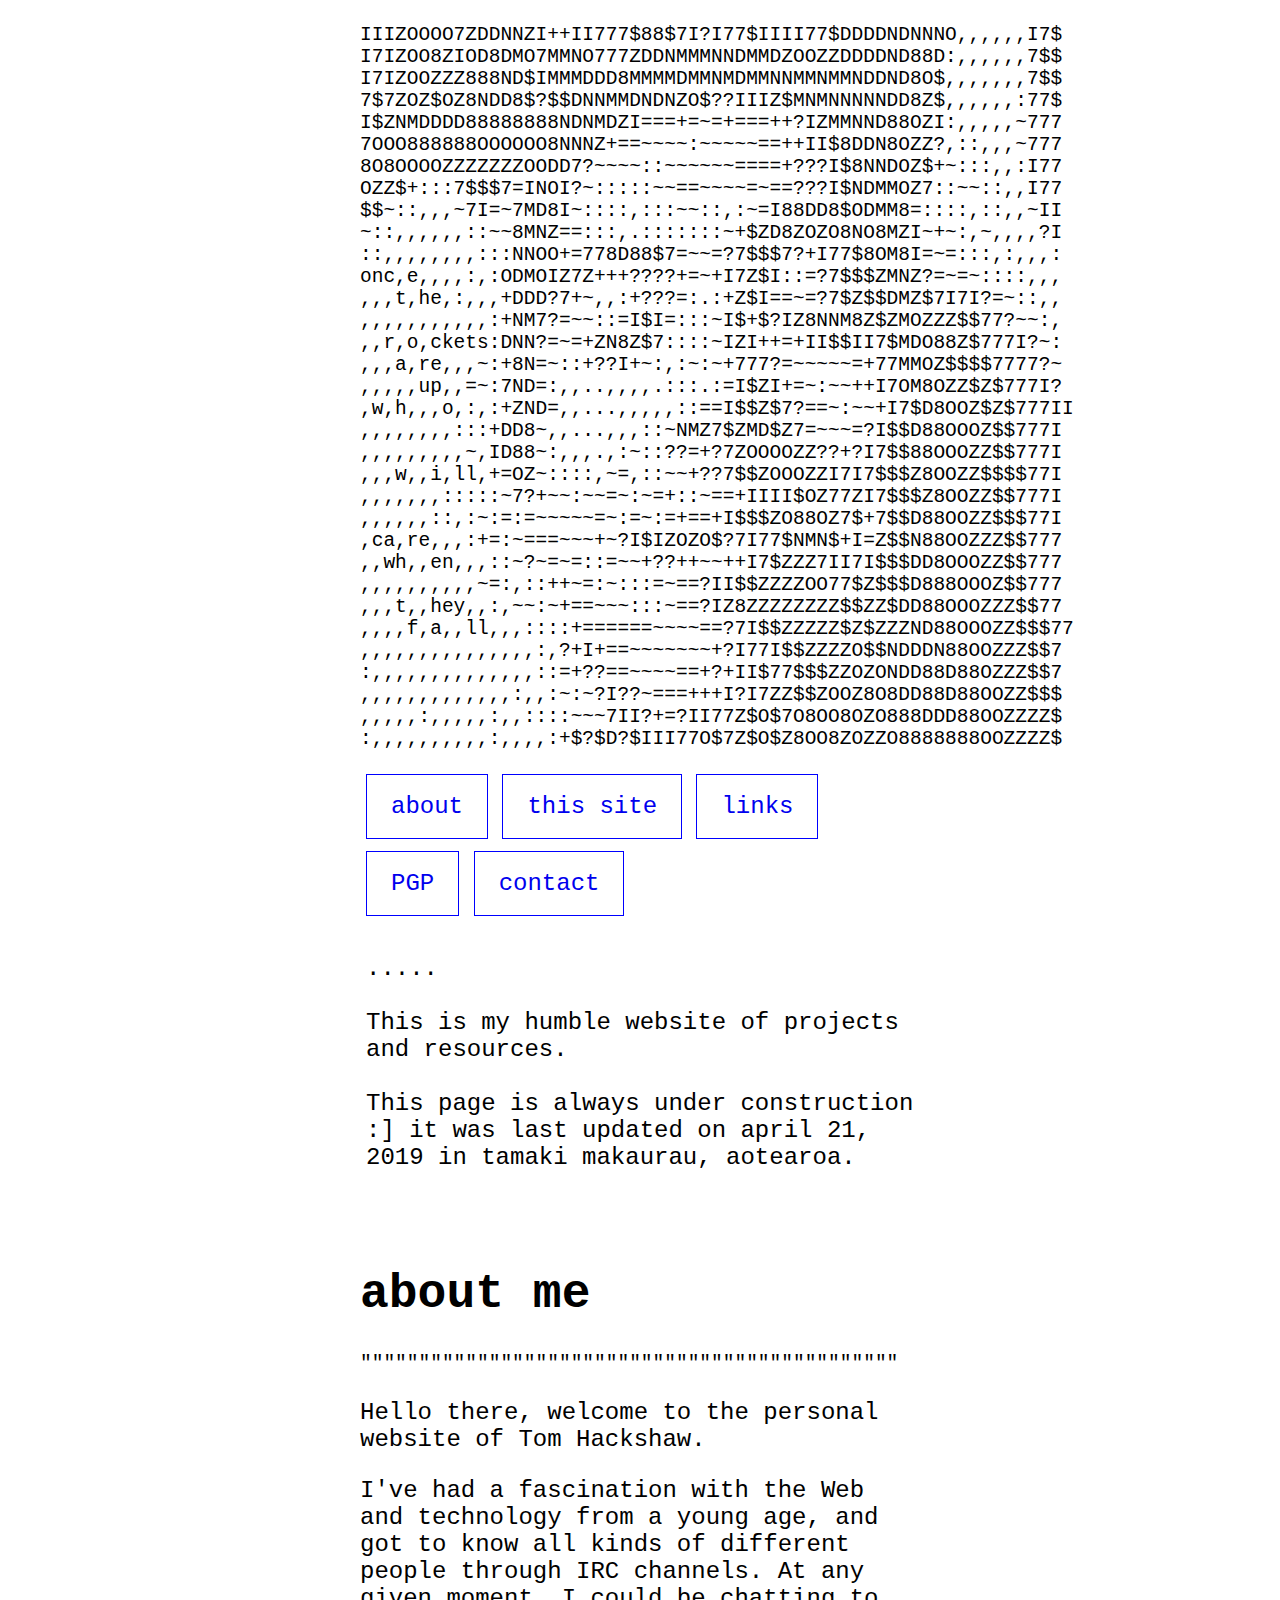
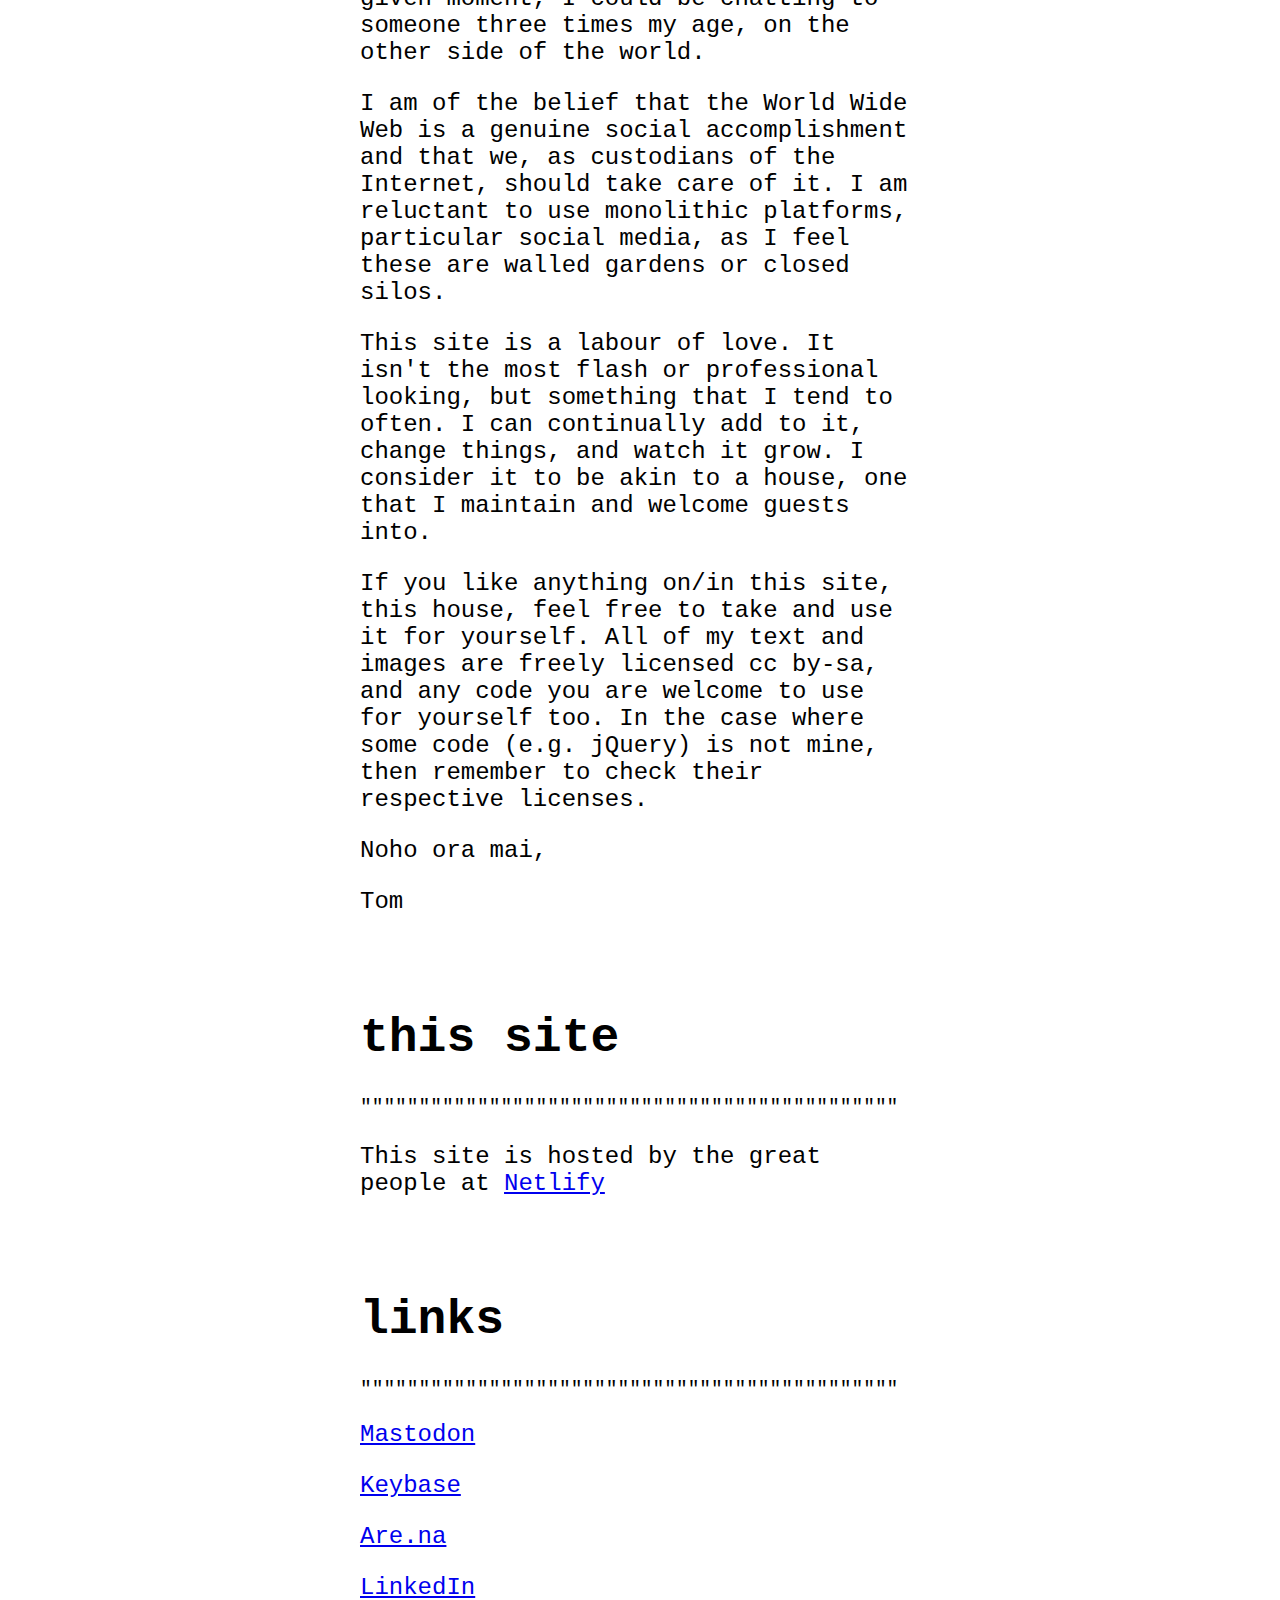
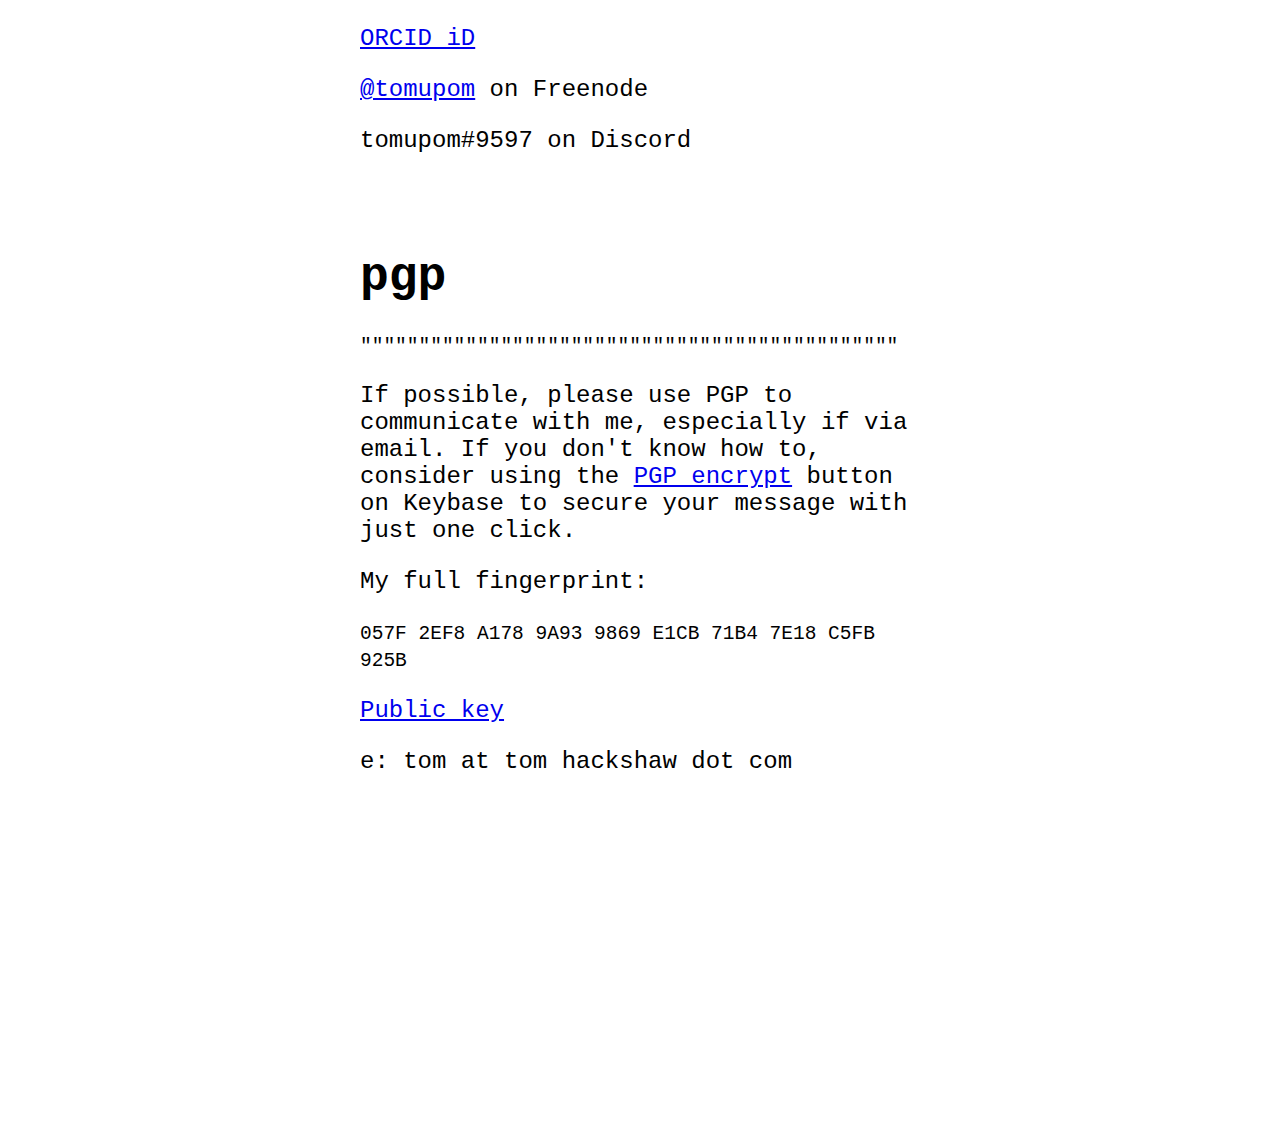
==== about.html @ d0ced252 "Colours" ====
<!DOCTYPE html>
<html>

<head>
  <title>About - Tom Hackshaw</title>
  <link rel="stylesheet" href="/style.css" />
  <meta name="viewport" content="width=device-width,initial-scale=1.0">
  <meta charset="utf-8" />
</head>

<body>

<div id="everything">
<pre>
IIIZOOOO7ZDDNNZI++II777$88$7I?I77$IIII77$DDDDNDNNNO,,,,,,I7$
I7IZOO8ZIOD8DMO7MMNO777ZDDNMMMNNDMMDZOOZZDDDDND88D:,,,,,,7$$
I7IZOOZZZ888ND$IMMMDDD8MMMMDMMNMDMMNNMMNMMNDDND8O$,,,,,,,7$$
7$7ZOZ$OZ8NDD8$?$$DNNMMDNDNZO$??IIIZ$MNMNNNNNDD8Z$,,,,,,:77$
I$ZNMDDDD88888888NDNMDZI===+=~=+===++?IZMMNND88OZI:,,,,,~777
7OOO888888OOOOOO8NNNZ+==~~~~:~~~~~==++II$8DDN8OZZ?,::,,,~777
8O8OOOOZZZZZZZOODD7?~~~~::~~~~~~====+???I$8NNDOZ$+~:::,,:I77
OZZ$+:::7$$$7=INOI?~:::::~~==~~~~=~==???I$NDMMOZ7::~~::,,I77
$$~::,,,~7I=~7MD8I~::::,:::~~::,:~=I88DD8$ODMM8=::::,::,,~II
~::,,,,,,::~~8MNZ==:::,.:::::::~+$ZD8ZOZO8NO8MZI~+~:,~,,,,?I
::,,,,,,,,:::NNOO+=778D88$7=~~=?7$$$7?+I77$8OM8I=~=:::,:,,,:
onc,e,,,,:,:ODMOIZ7Z+++????+=~+I7Z$I::=?7$$$ZMNZ?=~=~::::,,,
,,,t,he,:,,,+DDD?7+~,,:+???=:.:+Z$I==~=?7$Z$$DMZ$7I7I?=~::,,
,,,,,,,,,,,:+NM7?=~~::=I$I=:::~I$+$?IZ8NNM8Z$ZMOZZZ$$77?~~:,
,,r,o,ckets:DNN?=~=+ZN8Z$7::::~IZI++=+II$$II7$MDO88Z$777I?~:
,,,a,re,,,~:+8N=~::+??I+~:,:~:~+777?=~~~~~=+77MMOZ$$$$7777?~
,,,,,up,,=~:7ND=:,,..,,,,.:::.:=I$ZI+=~:~~++I7OM8OZZ$Z$777I?
,w,h,,,o,:,:+ZND=,,...,,,,,::==I$$Z$7?==~:~~+I7$D8OOZ$Z$777II
,,,,,,,,:::+DD8~,,...,,,::~NMZ7$ZMD$Z7=~~~=?I$$D88OOOZ$$777I
,,,,,,,,,~,ID88~:,,,.,:~::??=+?7ZOOOOZZ??+?I7$$88OOOZZ$$777I
,,,w,,i,ll,+=OZ~::::,~=,::~~+??7$$ZOOOZZI7I7$$$Z8OOZZ$$$$77I
,,,,,,,:::::~7?+~~:~~=~:~=+::~==+IIII$OZ77ZI7$$$Z8OOZZ$$777I
,,,,,,::,:~:=:=~~~~~=~:=~:=+==+I$$$ZO88OZ7$+7$$D88OOZZ$$$77I
,ca,re,,,:+=:~===~~~+~?I$IZOZO$?7I77$NMN$+I=Z$$N88OOZZZ$$777
,,wh,,en,,,::~?~=~=::=~~+??++~~++I7$ZZZ7II7I$$$DD8OOOZZ$$777
,,,,,,,,,,~=:,::++~=:~:::=~==?II$$ZZZZOO77$Z$$$D888OOOZ$$777
,,,t,,hey,,:,~~:~+==~~~:::~==?IZ8ZZZZZZZZ$$ZZ$DD88OOOZZZ$$77
,,,,f,a,,ll,,,::::+======~~~~==?7I$$ZZZZZ$Z$ZZZND88OOOZZ$$$77
,,,,,,,,,,,,,,,:,?+I+==~~~~~~~+?I77I$$ZZZZO$$NDDDN88OOZZZ$$7
:,,,,,,,,,,,,,,::=+??==~~~~==+?+II$77$$$ZZOZONDD88D88OZZZ$$7
,,,,,,,,,,,,,:,,:~:~?I??~===+++I?I7ZZ$$ZOOZ8O8DD88D88OOZZ$$$
,,,,,:,,,,,:,,::::~~~7II?+=?II77Z$O$7O8OO8OZO888DDD88OOZZZZ$
:,,,,,,,,,,:,,,,:+$?$D?$III77O$7Z$O$Z8OO8ZOZZO8888888OOZZZZ$
</pre>

<div class="stage">
  <a href="#about" class="button">about</a>
  <a href="#this-site" class="button">this site</a>
  <a href="#links" class="button">links</a>
  <a href="#pgp" class="button">PGP</a>
  <a href="#contact" class="button">contact</a>
  <br><br>.....<br><br>
  This is my humble website of projects and resources.<br><br>
  <!-- it's on both https:// and dat://... <a href="url.txt">more</a><br /><br /> -->
  This page is always under construction :] it was last updated on april 21, 2019 in tamaki makaurau, aotearoa.
</div>

<!-- ABOUT START -->
<div id="about">
  <h1>about me</h1>
<pre>
""""""""""""""""""""""""""""""""""""""""""""""
</pre>

<p>
Hello there, welcome to the personal website of Tom Hackshaw.</p>
<p>I've had a fascination with the Web and technology from a young age, and got to know all kinds of different people through IRC channels. At any given moment, I could be chatting to someone three times my age, on the other side of the world.</p>
<p>I am of the belief that the World Wide Web is a genuine social accomplishment and that we, as custodians of the Internet, should take care of it. I am reluctant to use monolithic platforms, particular social media, as I feel these are walled gardens or closed silos.</p>
<p>This site is a labour of love. It isn't the most flash or professional looking, but something that I tend to often. I can continually add to it, change things, and watch it grow. I consider it to be akin to a house, one that I maintain and welcome guests into.</p>
<p>If you like anything on/in this site, this house, feel free to take and use it for yourself. All of my text and images are freely licensed cc by-sa, and any code you are welcome to use for yourself too. In the case where some code (e.g. jQuery) is not mine, then remember to check their respective licenses.</p>


<p>Noho ora mai,</p>
<p>Tom</p>
</div>
<!-- ABOUT END -->

<!-- THIS-SITE START -->
<div id="this-site">
  <h1>this site</h1>
<pre>
""""""""""""""""""""""""""""""""""""""""""""""
</pre>

<p>This site is hosted by the great people at <a href="https://www.netlify.com/about/">Netlify</a></p>

</div>
<!-- THIS-SITE END -->

<!-- LINKS START -->
<div id="links">
  <h1>links</h1>
<pre>
""""""""""""""""""""""""""""""""""""""""""""""
</pre>
<ul>
  <li><a href="https://mastodon.social/@tomupom">Mastodon</a></li>
  <li><a href="https://keybase.io/tomupom">Keybase</a></li>
  <li><a href="https://are.na/tom">Are.na</a></li>
  <li><a href="https://www.linkedin.com/in/tomhackshaw/">LinkedIn</a></li>
  <li><a href="https://orcid.org/0000-0002-4112-5665">ORCID iD</a></li>
  <li><a href="https://webchat.freenode.net/">@tomupom</a> on Freenode</li>
  <li><a href="https://discord.gg/"></a>tomupom#9597 on Discord</li>
</ul>
</div>
<!-- LINKS END -->

<!-- PGP START -->
<div id="pgp">
  <h1>pgp</h1>
<pre>
""""""""""""""""""""""""""""""""""""""""""""""
</pre>

<p>If possible, please use PGP to communicate with me, especially if via email. If you don't know how to, consider using the <a href="https://keybase.io/encrypt#tomupom">PGP encrypt</a> button on Keybase to secure your message with just one click.</p>
<p>My full fingerprint:</p><code>057F 2EF8 A178 9A93 9869 E1CB 71B4 7E18 C5FB 925B</code>

<p><a href="https://keybase.io/tomupom/pgp_keys.asc?fingerprint=057f2ef8a1789a939869e1cb71b47e18c5fb925b">Public key</a></p>

</div>
<!-- PGP END -->

<!-- CONTACT START -->
<div id="contact">
<p>
e: tom at tom hackshaw dot com
</p>

</div>
<!-- CONTACT END -->

<!-- SPACER START -->
<div class="spacer"></div>
<!-- SPACER END -->

</div>
</body>

</html>
---- style.css ----
body {
  font-size: 1.5em;
  font-family: "Source Sans Pro", monospace;
  margin: 0;
  color: #000;
  overflow-x: hidden;
  background-color: #fff;
}

li {
  margin-bottom: 1em;
}

#everything {
  max-width: 35rem;
  margin: 1em auto;
  padding: 0 0.5em;
}

.stage {
  margin: 1em 0.25em;
  margin-bottom: 4em;
}

h1, h2, h3, h4, h5, h6 {
  /* font-weight: normal; */
}

h1 {
  /* font-weight: normal; */
  margin-top: 2em;
  /* text-transform: uppercase; */
  /* font-size: 1em; */
  /* border-bottom: 1px solid black; */
  /* padding-bottom: 0.5em; */
}

.group {
  background: black;
  font-family: monospace;
  max-width: 47em;
  padding: 1em;
  padding-bottom: 2em;
  color: white;
  margin-top: 4em;
}

.group a {
  color: white;
}

a.button {
  text-decoration: none;
  border: 1px solid blue;
  padding: 0.75em 1em;
  display: inline-block;
  margin-bottom: 0.5em;
}

a.button:visited {
  color: white;
  border-color: purple;
}

.spacer {
  height: 10rem;
}

a.home {
  text-decoration: none;
  color: white;
}
}
a {
  color: #fff;
  text-decoration: none;
}
a:hover {
  text-decoration: underline;
}

ul, li {
  margin-left: 0;
  padding-left: 0;
  list-style-type: none;
}

ul {
  margin: 0;
}

ol li {
  list-style-type: lower-alpha;
}

@media screen and (max-width: 550px) {

  body {
    font-size: 3.5vw;
  }

}
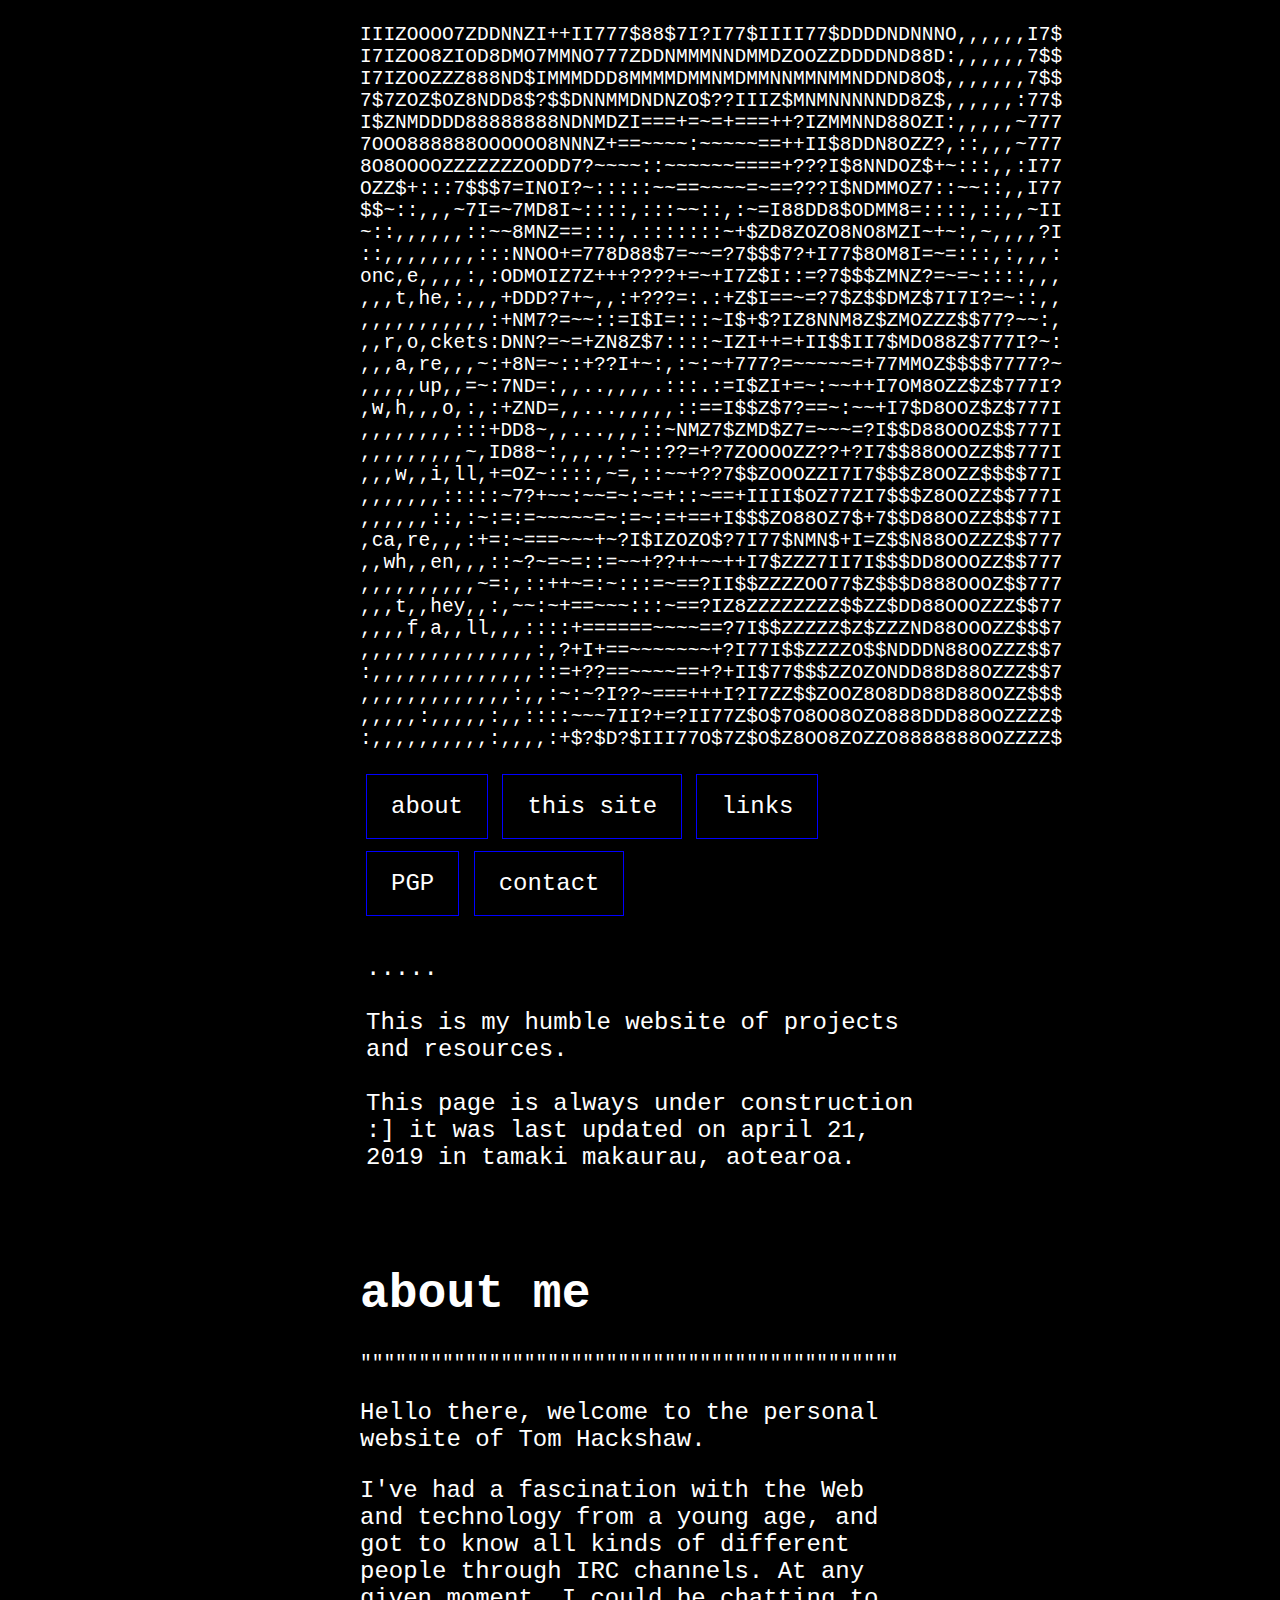
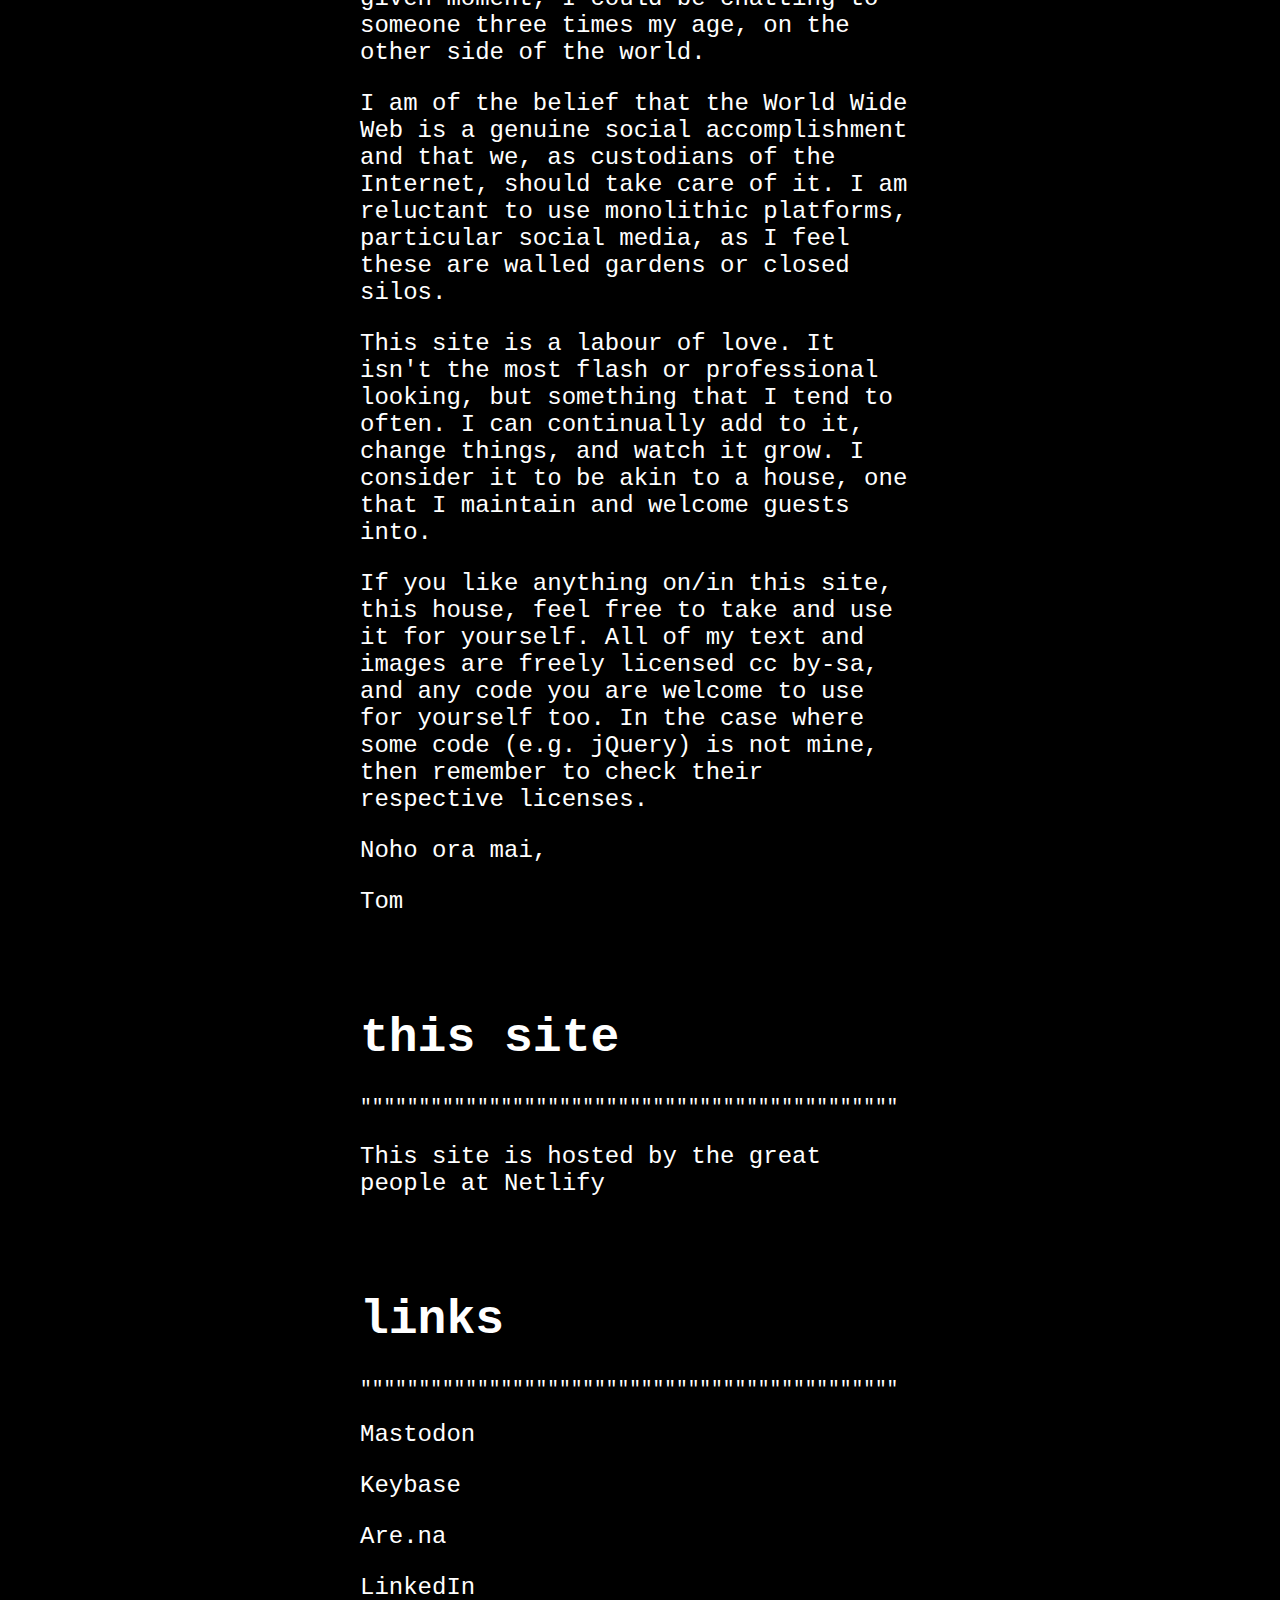
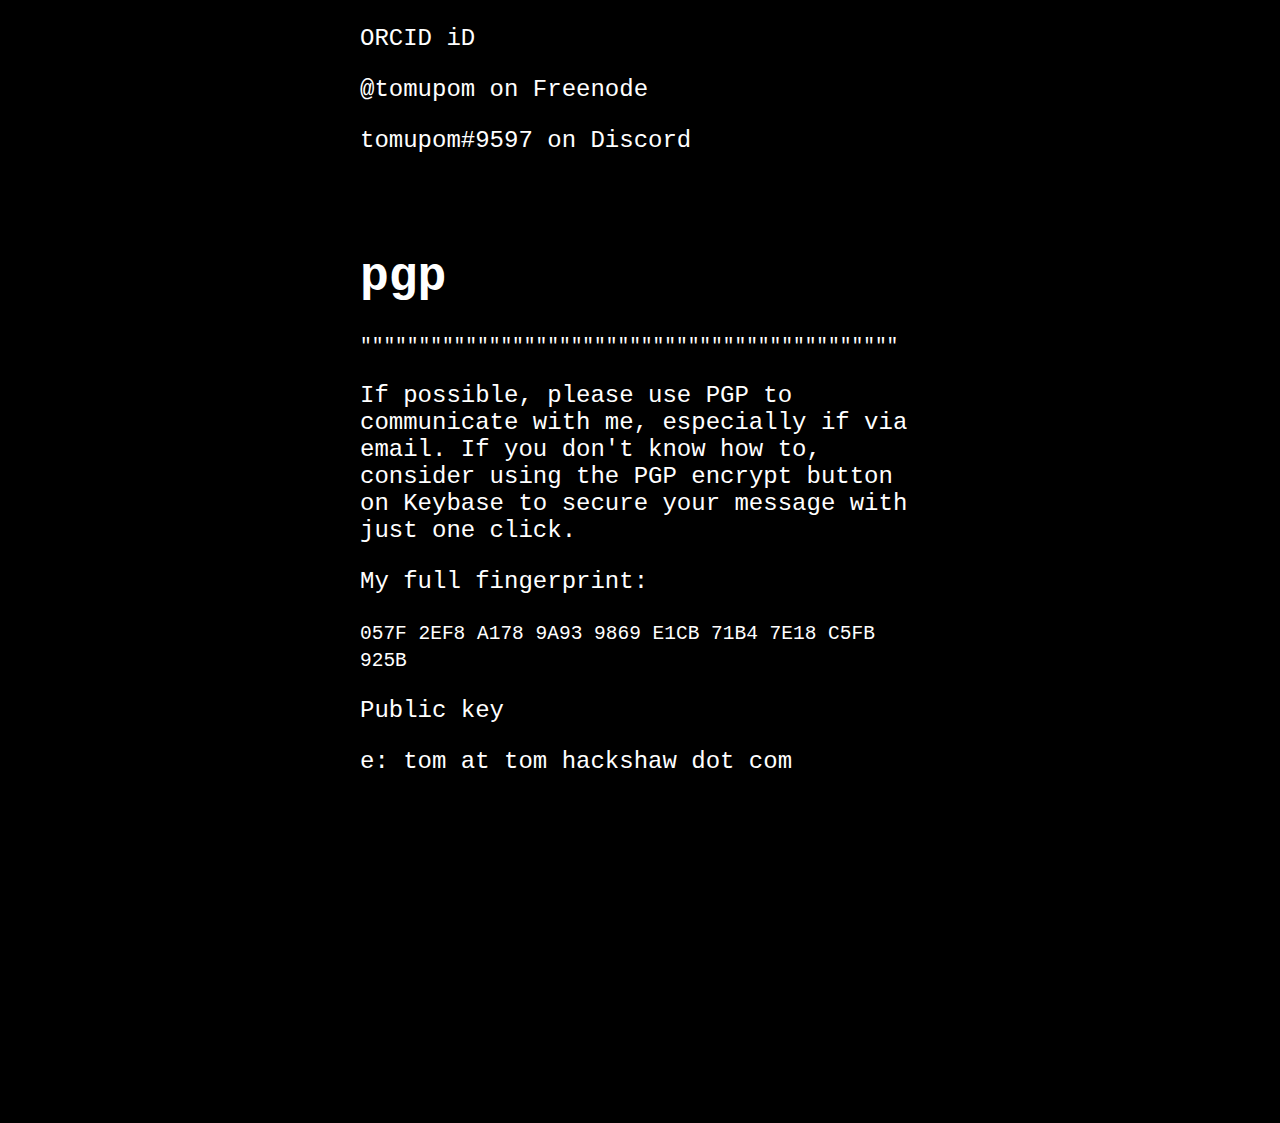
==== commit 80848159: "Cropped face" ====
--- a/about.html
+++ b/about.html
@@ -29,7 +29,7 @@
 ,,r,o,ckets:DNN?=~=+ZN8Z$7::::~IZI++=+II$$II7$MDO88Z$777I?~:
 ,,,a,re,,,~:+8N=~::+??I+~:,:~:~+777?=~~~~~=+77MMOZ$$$$7777?~
 ,,,,,up,,=~:7ND=:,,..,,,,.:::.:=I$ZI+=~:~~++I7OM8OZZ$Z$777I?
-,w,h,,,o,:,:+ZND=,,...,,,,,::==I$$Z$7?==~:~~+I7$D8OOZ$Z$777II
+,w,h,,,o,:,:+ZND=,,...,,,,,::==I$$Z$7?==~:~~+I7$D8OOZ$Z$777I
 ,,,,,,,,:::+DD8~,,...,,,::~NMZ7$ZMD$Z7=~~~=?I$$D88OOOZ$$777I
 ,,,,,,,,,~,ID88~:,,,.,:~::??=+?7ZOOOOZZ??+?I7$$88OOOZZ$$777I
 ,,,w,,i,ll,+=OZ~::::,~=,::~~+??7$$ZOOOZZI7I7$$$Z8OOZZ$$$$77I
@@ -39,7 +39,7 @@
 ,,wh,,en,,,::~?~=~=::=~~+??++~~++I7$ZZZ7II7I$$$DD8OOOZZ$$777
 ,,,,,,,,,,~=:,::++~=:~:::=~==?II$$ZZZZOO77$Z$$$D888OOOZ$$777
 ,,,t,,hey,,:,~~:~+==~~~:::~==?IZ8ZZZZZZZZ$$ZZ$DD88OOOZZZ$$77
-,,,,f,a,,ll,,,::::+======~~~~==?7I$$ZZZZZ$Z$ZZZND88OOOZZ$$$77
+,,,,f,a,,ll,,,::::+======~~~~==?7I$$ZZZZZ$Z$ZZZND88OOOZZ$$$7
 ,,,,,,,,,,,,,,,:,?+I+==~~~~~~~+?I77I$$ZZZZO$$NDDDN88OOZZZ$$7
 :,,,,,,,,,,,,,,::=+??==~~~~==+?+II$77$$$ZZOZONDD88D88OZZZ$$7
 ,,,,,,,,,,,,,:,,:~:~?I??~===+++I?I7ZZ$$ZOOZ8O8DD88D88OOZZ$$$
--- a/style.css
+++ b/style.css
@@ -2,9 +2,9 @@
   font-size: 1.5em;
   font-family: "Source Sans Pro", monospace;
   margin: 0;
-  color: #000;
+  color: #fff;
   overflow-x: hidden;
-  background-color: #fff;
+  background-color: #000;
 }
 
 li {
@@ -70,7 +70,6 @@
   text-decoration: none;
   color: white;
 }
-}
 a {
   color: #fff;
   text-decoration: none;
@@ -83,10 +82,12 @@
   margin-left: 0;
   padding-left: 0;
   list-style-type: none;
+  color: white;
 }
 
 ul {
   margin: 0;
+  color: white;
 }
 
 ol li {
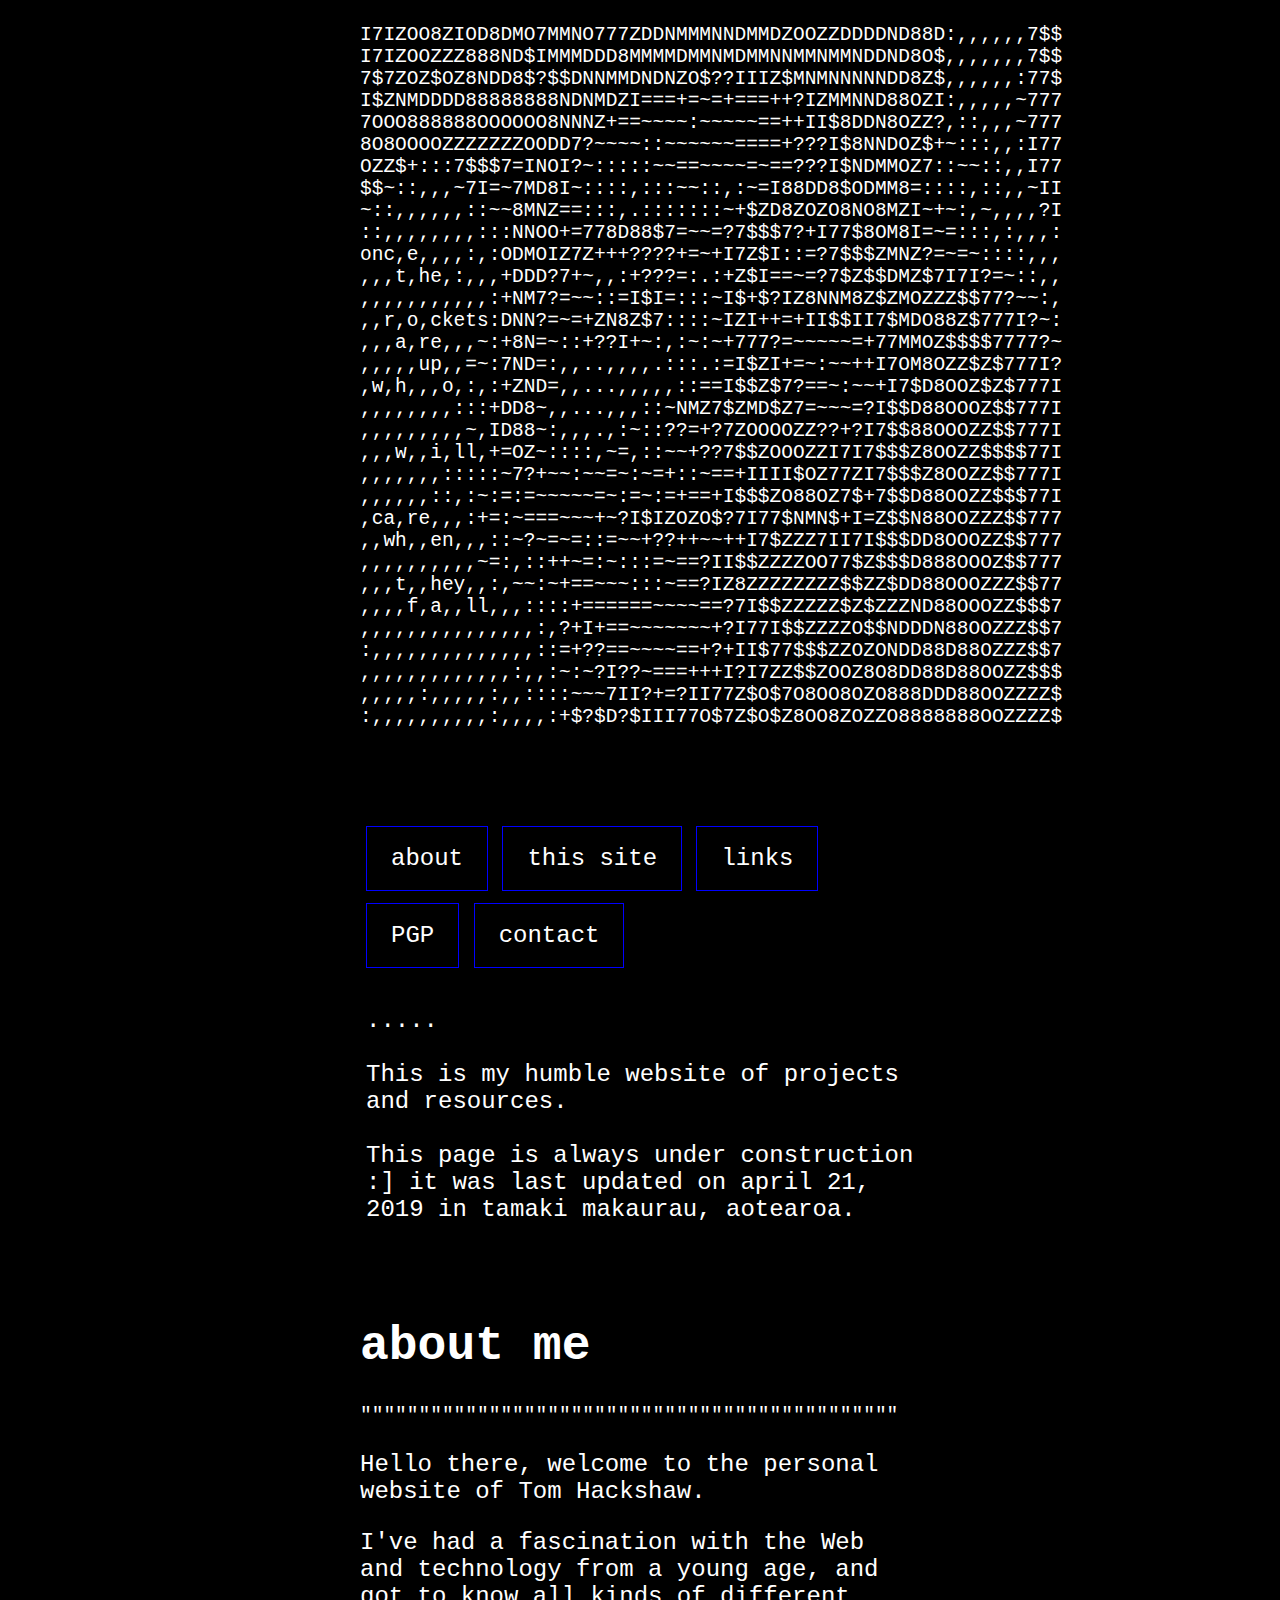
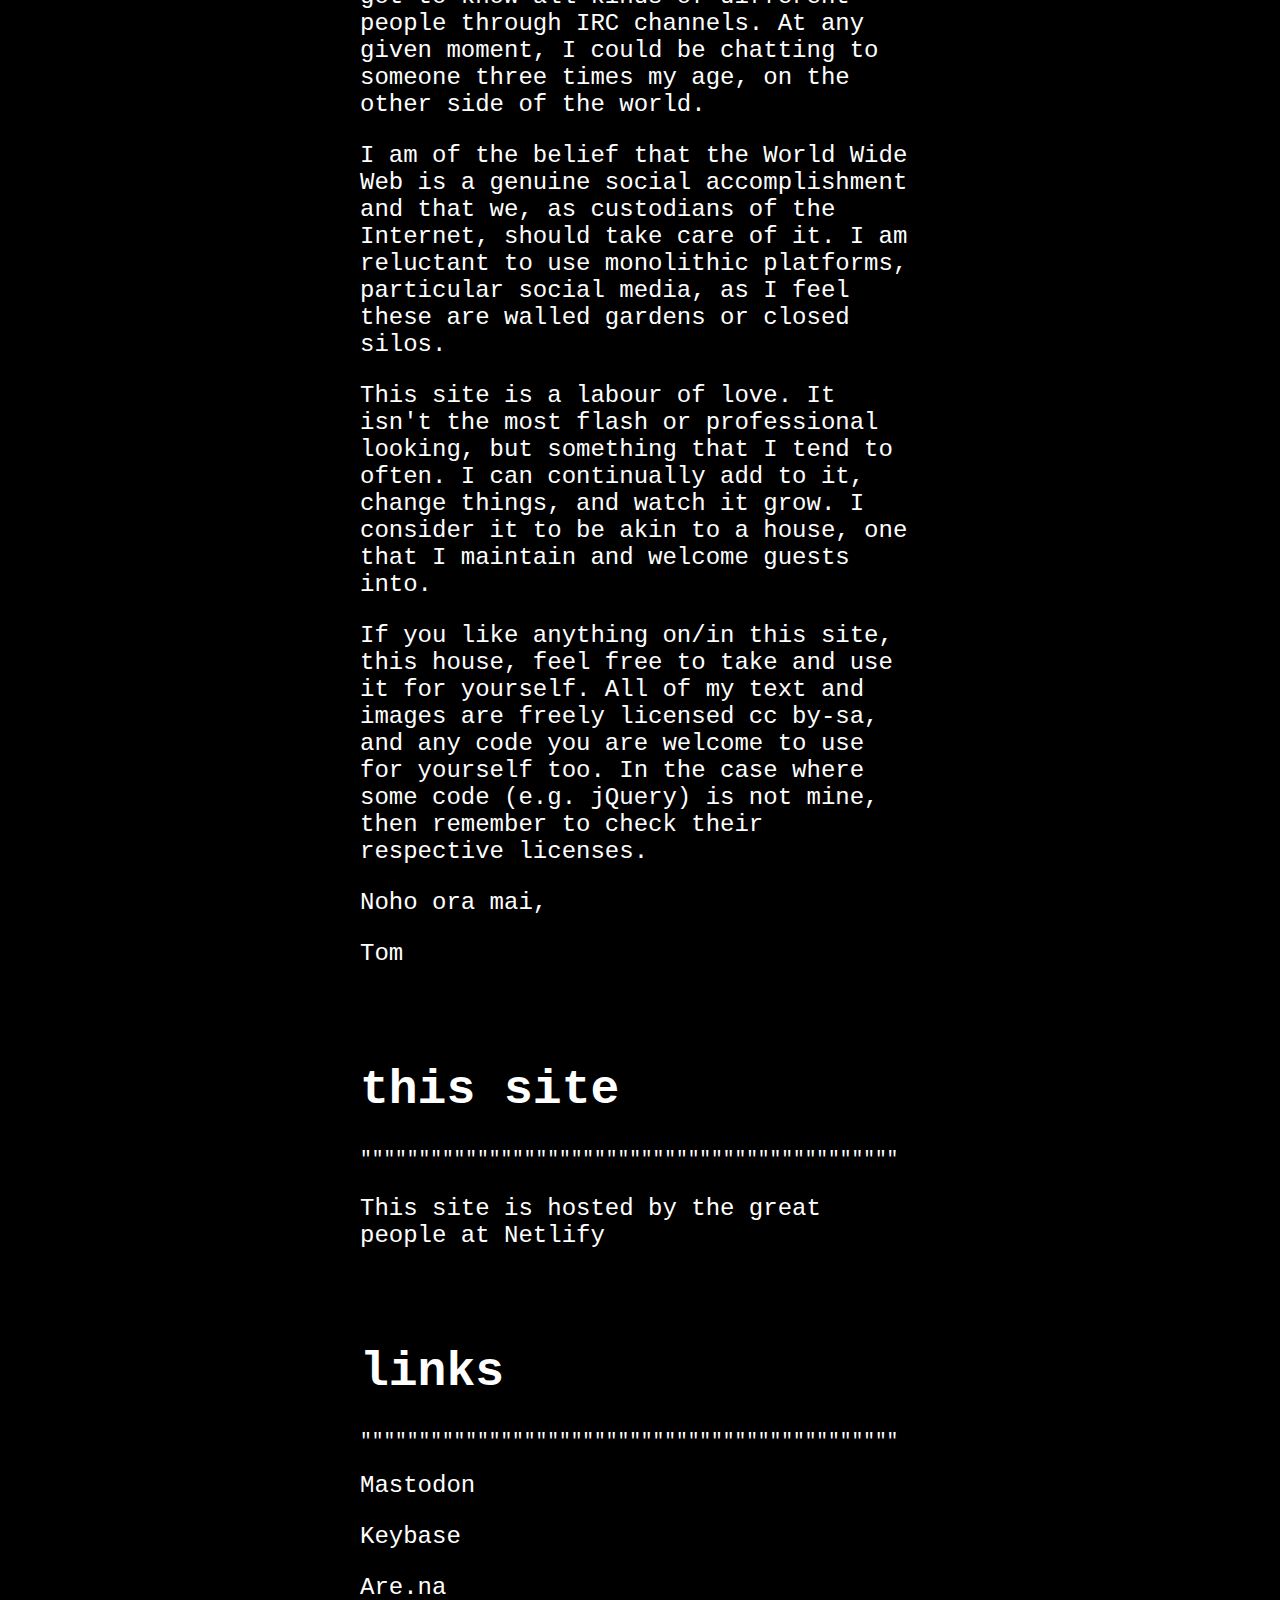
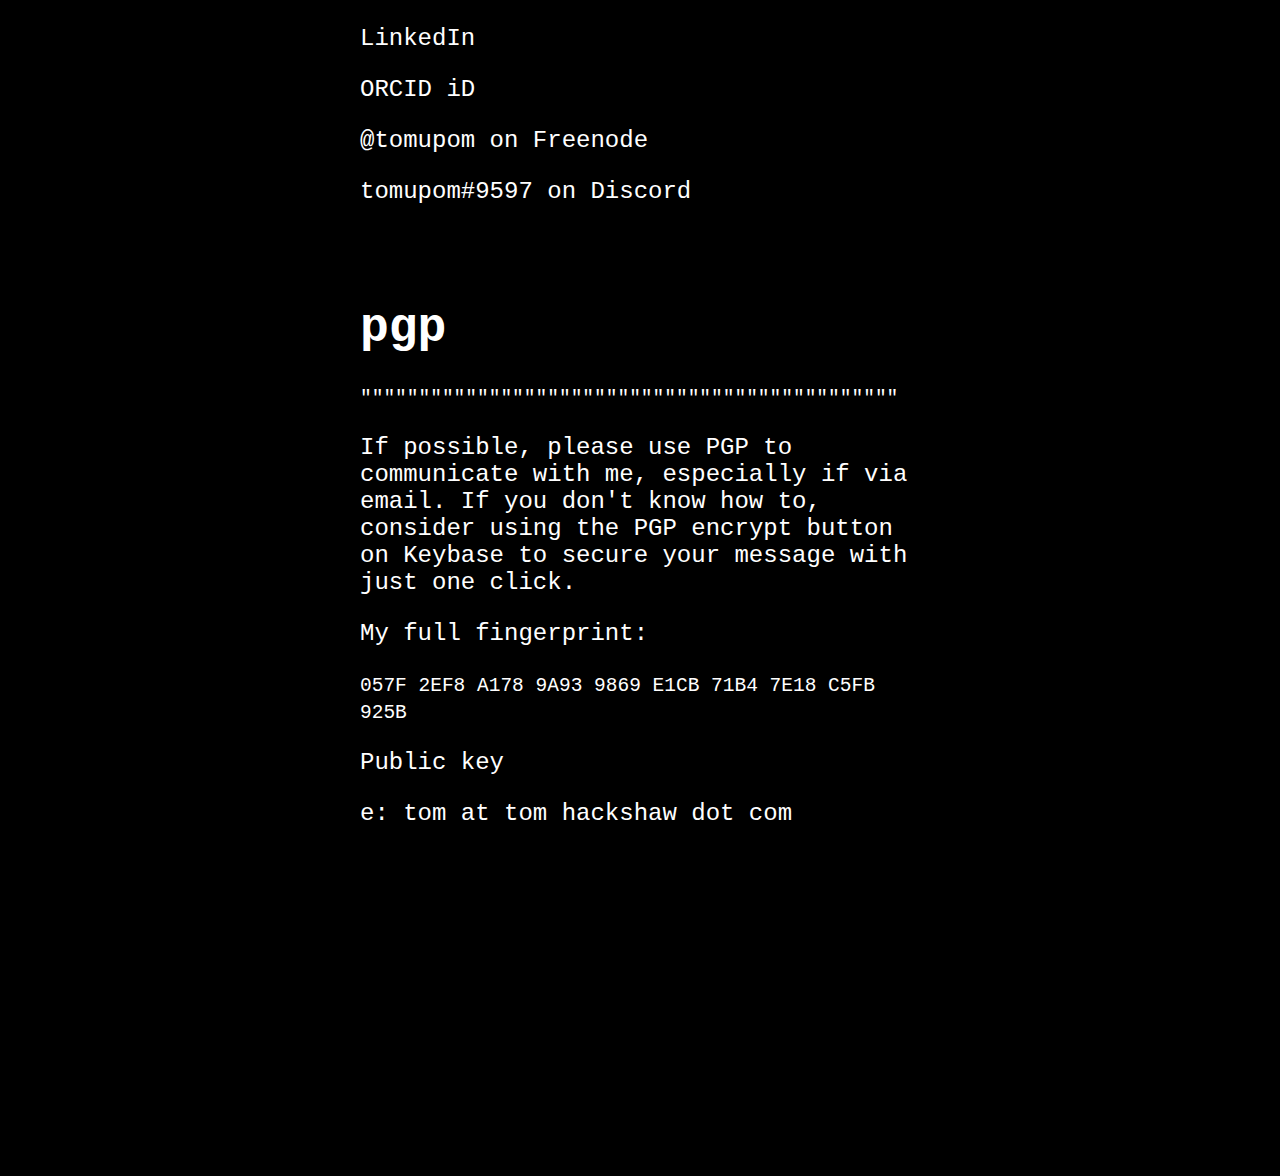
==== commit 33d793f7: "Styling" ====
--- a/about.html
+++ b/about.html
@@ -12,7 +12,6 @@
 
 <div id="everything">
 <pre>
-IIIZOOOO7ZDDNNZI++II777$88$7I?I77$IIII77$DDDDNDNNNO,,,,,,I7$
 I7IZOO8ZIOD8DMO7MMNO777ZDDNMMMNNDMMDZOOZZDDDDND88D:,,,,,,7$$
 I7IZOOZZZ888ND$IMMMDDD8MMMMDMMNMDMMNNMMNMMNDDND8O$,,,,,,,7$$
 7$7ZOZ$OZ8NDD8$?$$DNNMMDNDNZO$??IIIZ$MNMNNNNNDD8Z$,,,,,,:77$
@@ -46,7 +45,7 @@
 ,,,,,:,,,,,:,,::::~~~7II?+=?II77Z$O$7O8OO8OZO888DDD88OOZZZZ$
 :,,,,,,,,,,:,,,,:+$?$D?$III77O$7Z$O$Z8OO8ZOZZO8888888OOZZZZ$
 </pre>
-
+<br><br>
 <div class="stage">
   <a href="#about" class="button">about</a>
   <a href="#this-site" class="button">this site</a>
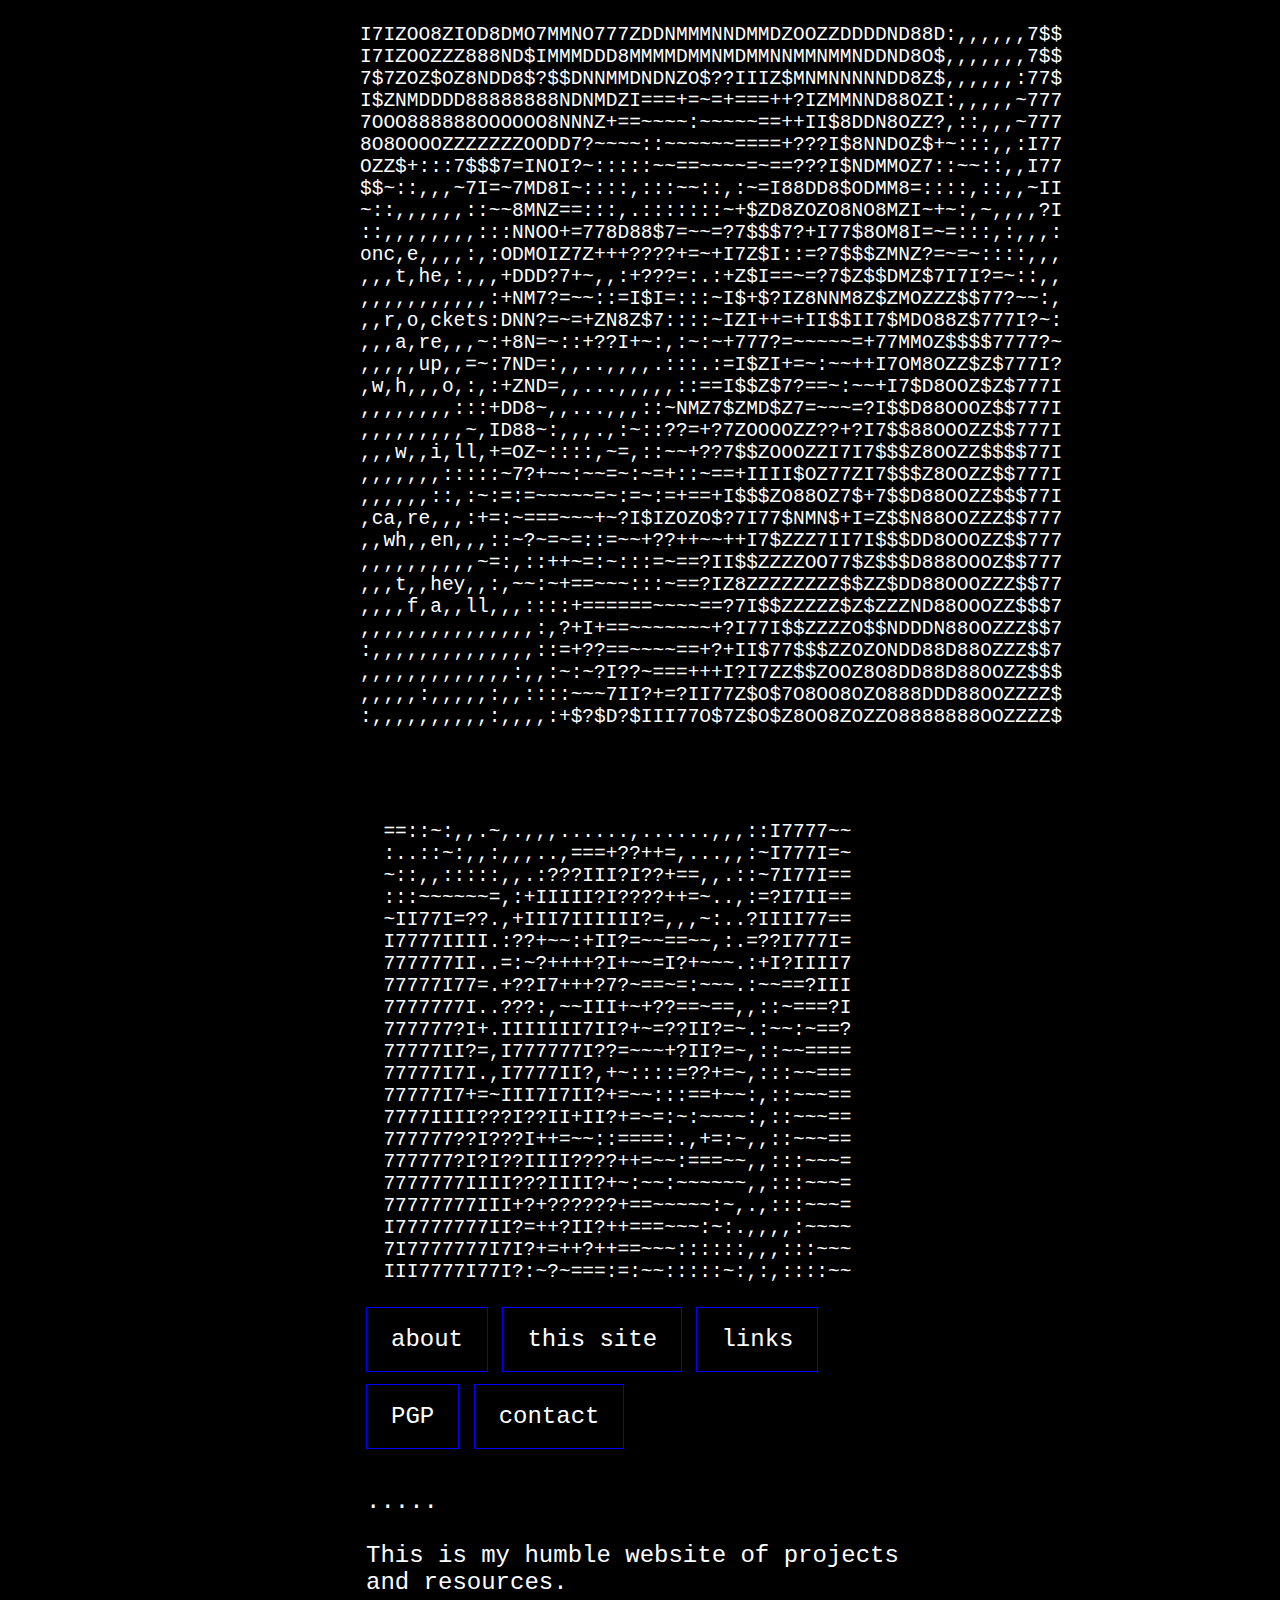
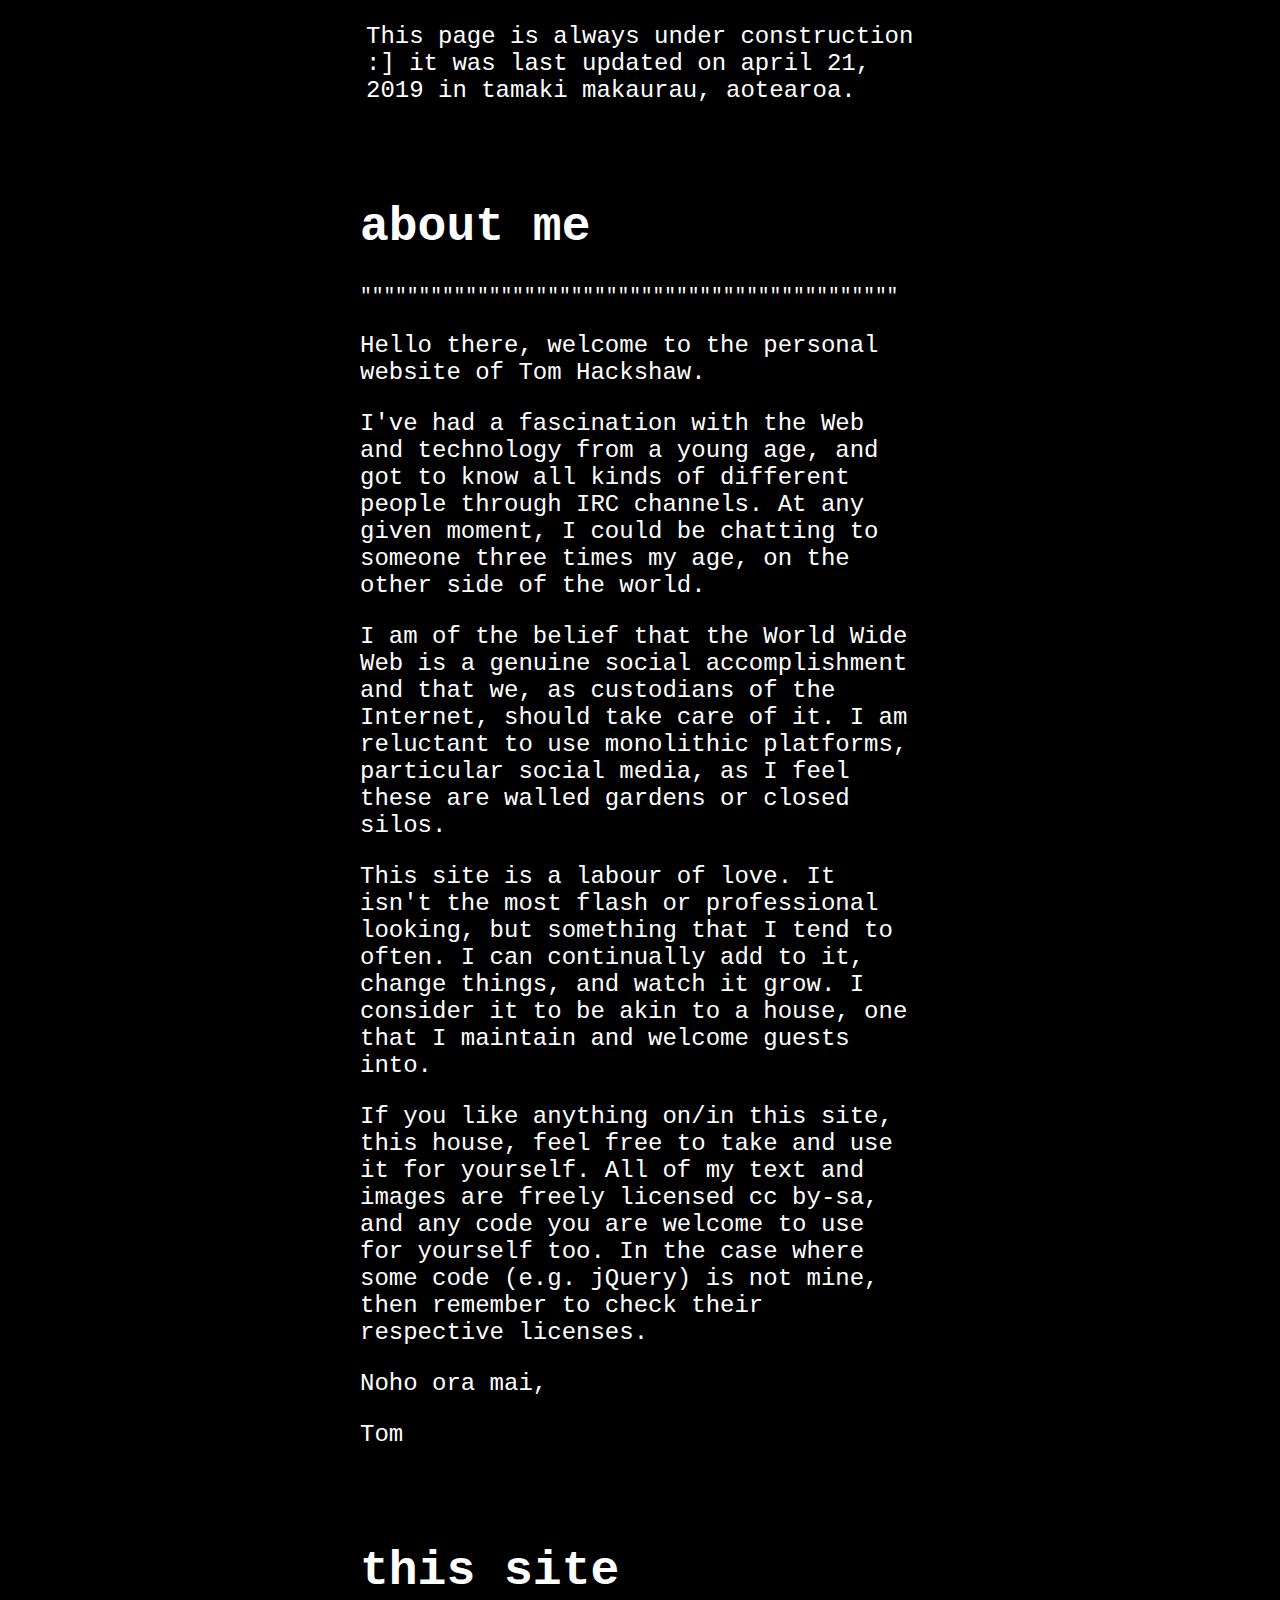
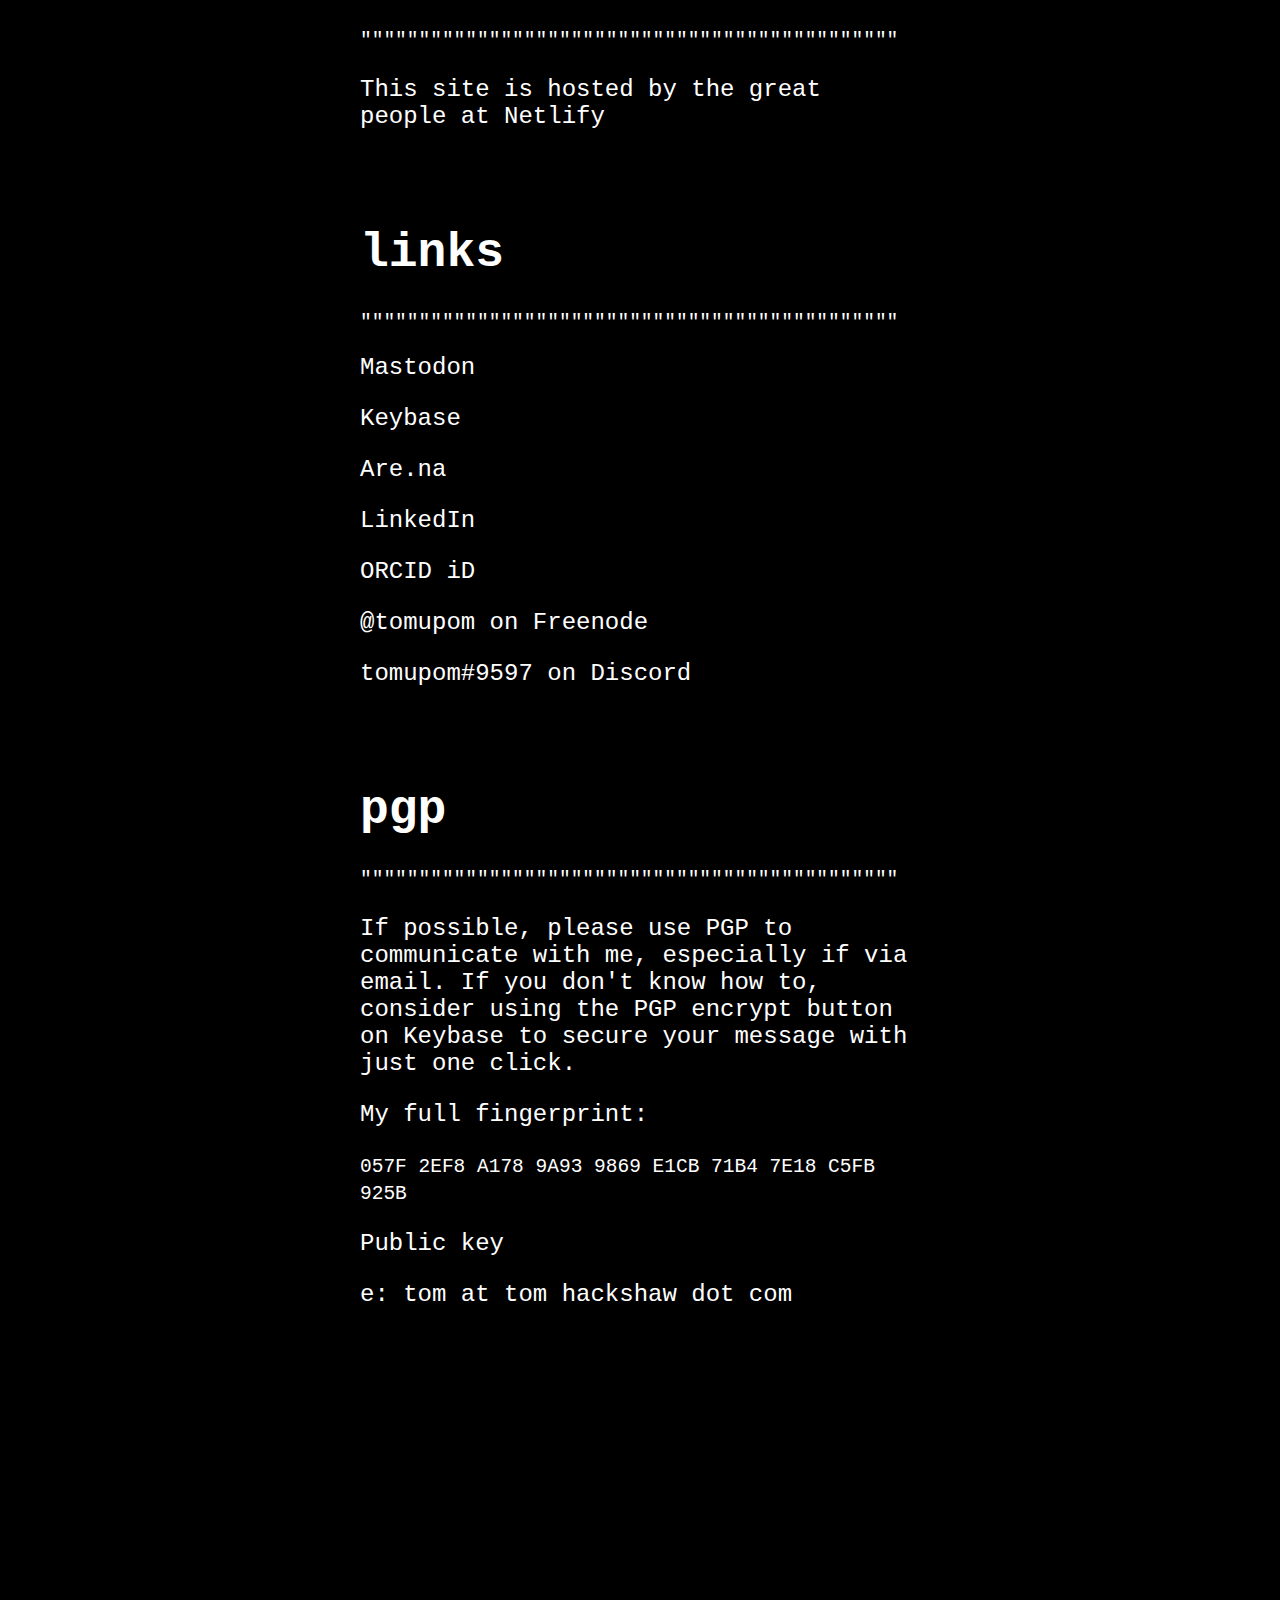
==== commit 7da75159: "Test smaller face" ====
--- a/about.html
+++ b/about.html
@@ -46,6 +46,30 @@
 :,,,,,,,,,,:,,,,:+$?$D?$III77O$7Z$O$Z8OO8ZOZZO8888888OOZZZZ$
 </pre>
 <br><br>
+
+<pre>
+  ==::~:,,.~,.,,,......,......,,,::I7777~~
+  :..::~:,,:,,,..,===+??++=,...,,:~I777I=~
+  ~::,,:::::,,.:???III?I??+==,,.::~7I77I==
+  :::~~~~~~=,:+IIIII?I????++=~..,:=?I7II==
+  ~II77I=??.,+III7IIIIII?=,,,~:..?IIII77==
+  I7777IIII.:??+~~:+II?=~~==~~,:.=??I777I=
+  777777II..=:~?++++?I+~~=I?+~~~.:+I?IIII7
+  77777I77=.+??I7+++?7?~==~=:~~~.:~~==?III
+  7777777I..???:,~~III+~+??==~==,,::~===?I
+  777777?I+.IIIIIII7II?+~=??II?=~.:~~:~==?
+  77777II?=,I777777I??=~~~+?II?=~,::~~====
+  77777I7I.,I7777II?,+~::::=??+=~,:::~~===
+  77777I7+=~III7I7II?+=~~:::==+~~:,::~~~==
+  7777IIII???I??II+II?+=~=:~:~~~~:,::~~~==
+  777777??I???I++=~~::====:.,+=:~,,::~~~==
+  777777?I?I??IIII????++=~~:===~~,,:::~~~=
+  7777777IIII???IIII?+~:~~:~~~~~~,,:::~~~=
+  77777777III+?+??????+==~~~~~:~,.,:::~~~=
+  I77777777II?=++?II?++===~~~:~:.,,,,:~~~~
+  7I7777777I7I?+=++?++==~~~::::::,,,:::~~~
+  III7777I77I?:~?~===:=:~~:::::~:,:,::::~~
+</pre>
 <div class="stage">
   <a href="#about" class="button">about</a>
   <a href="#this-site" class="button">this site</a>
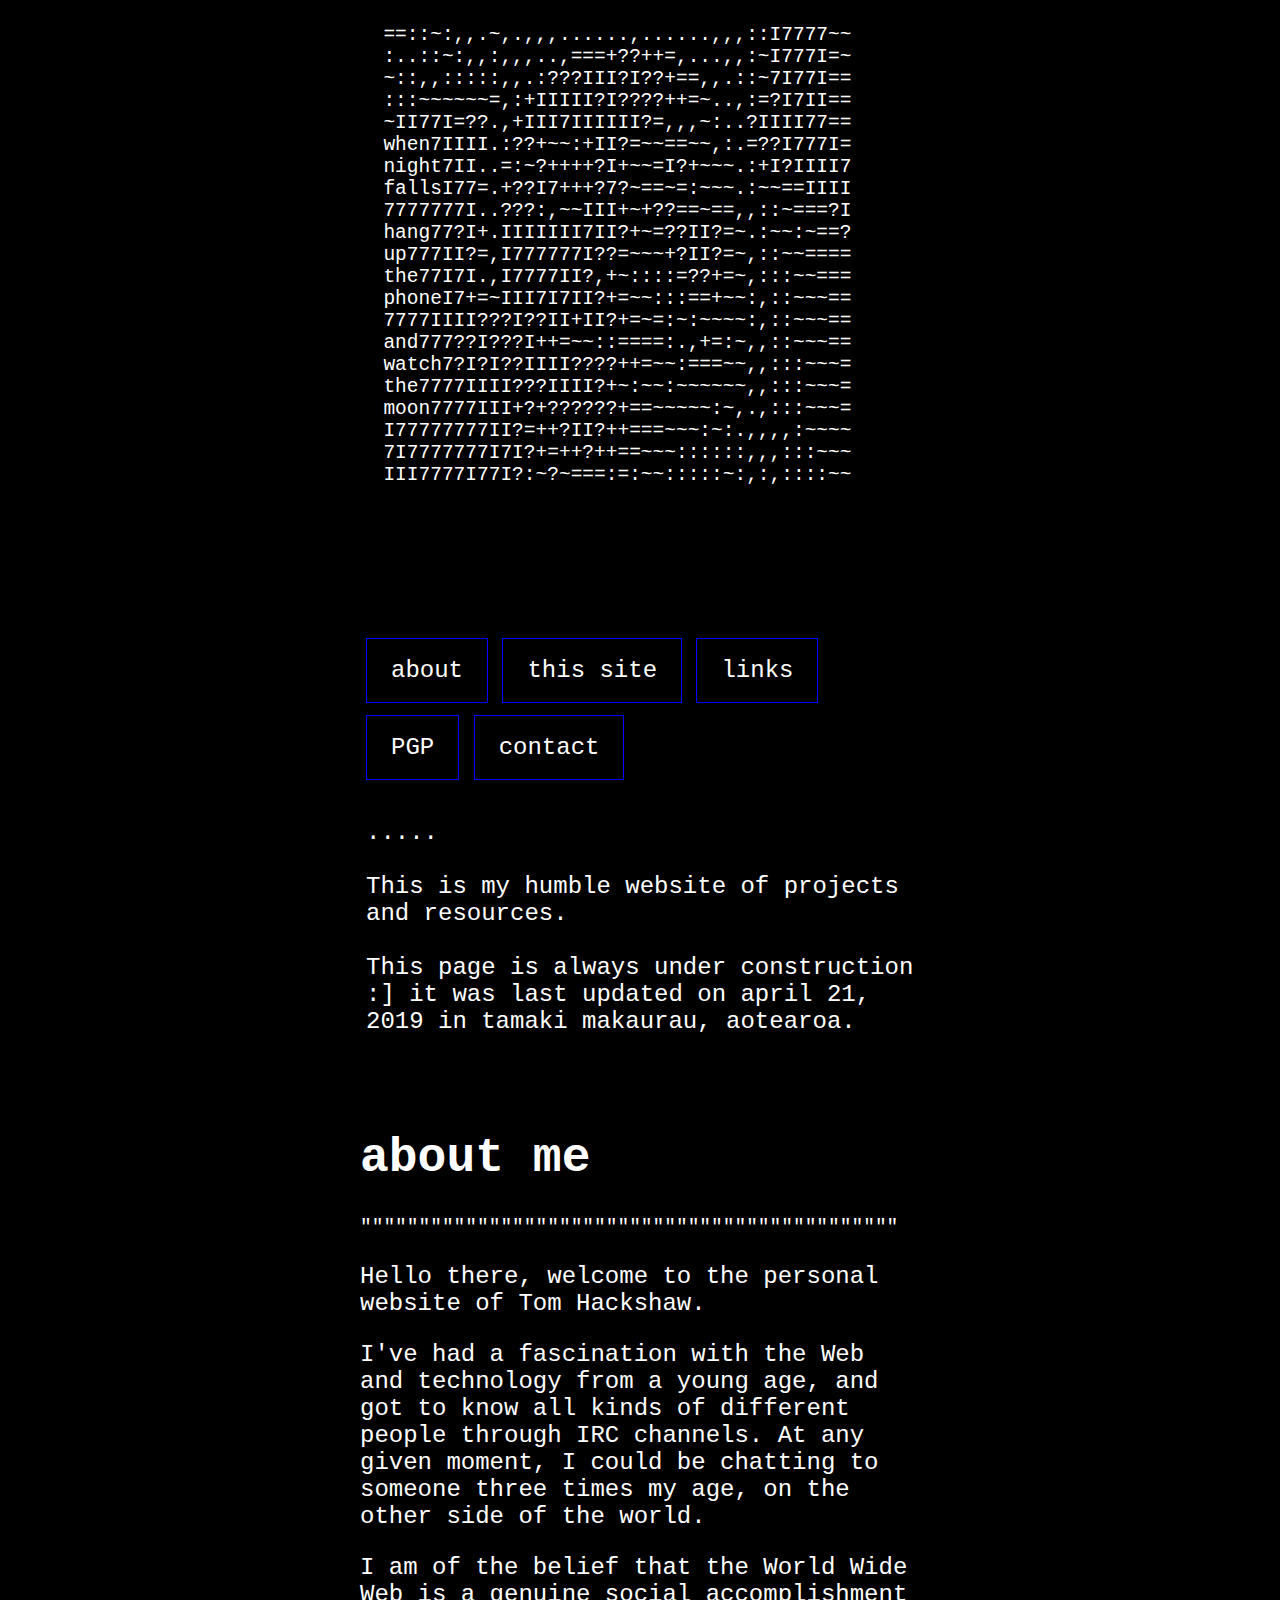
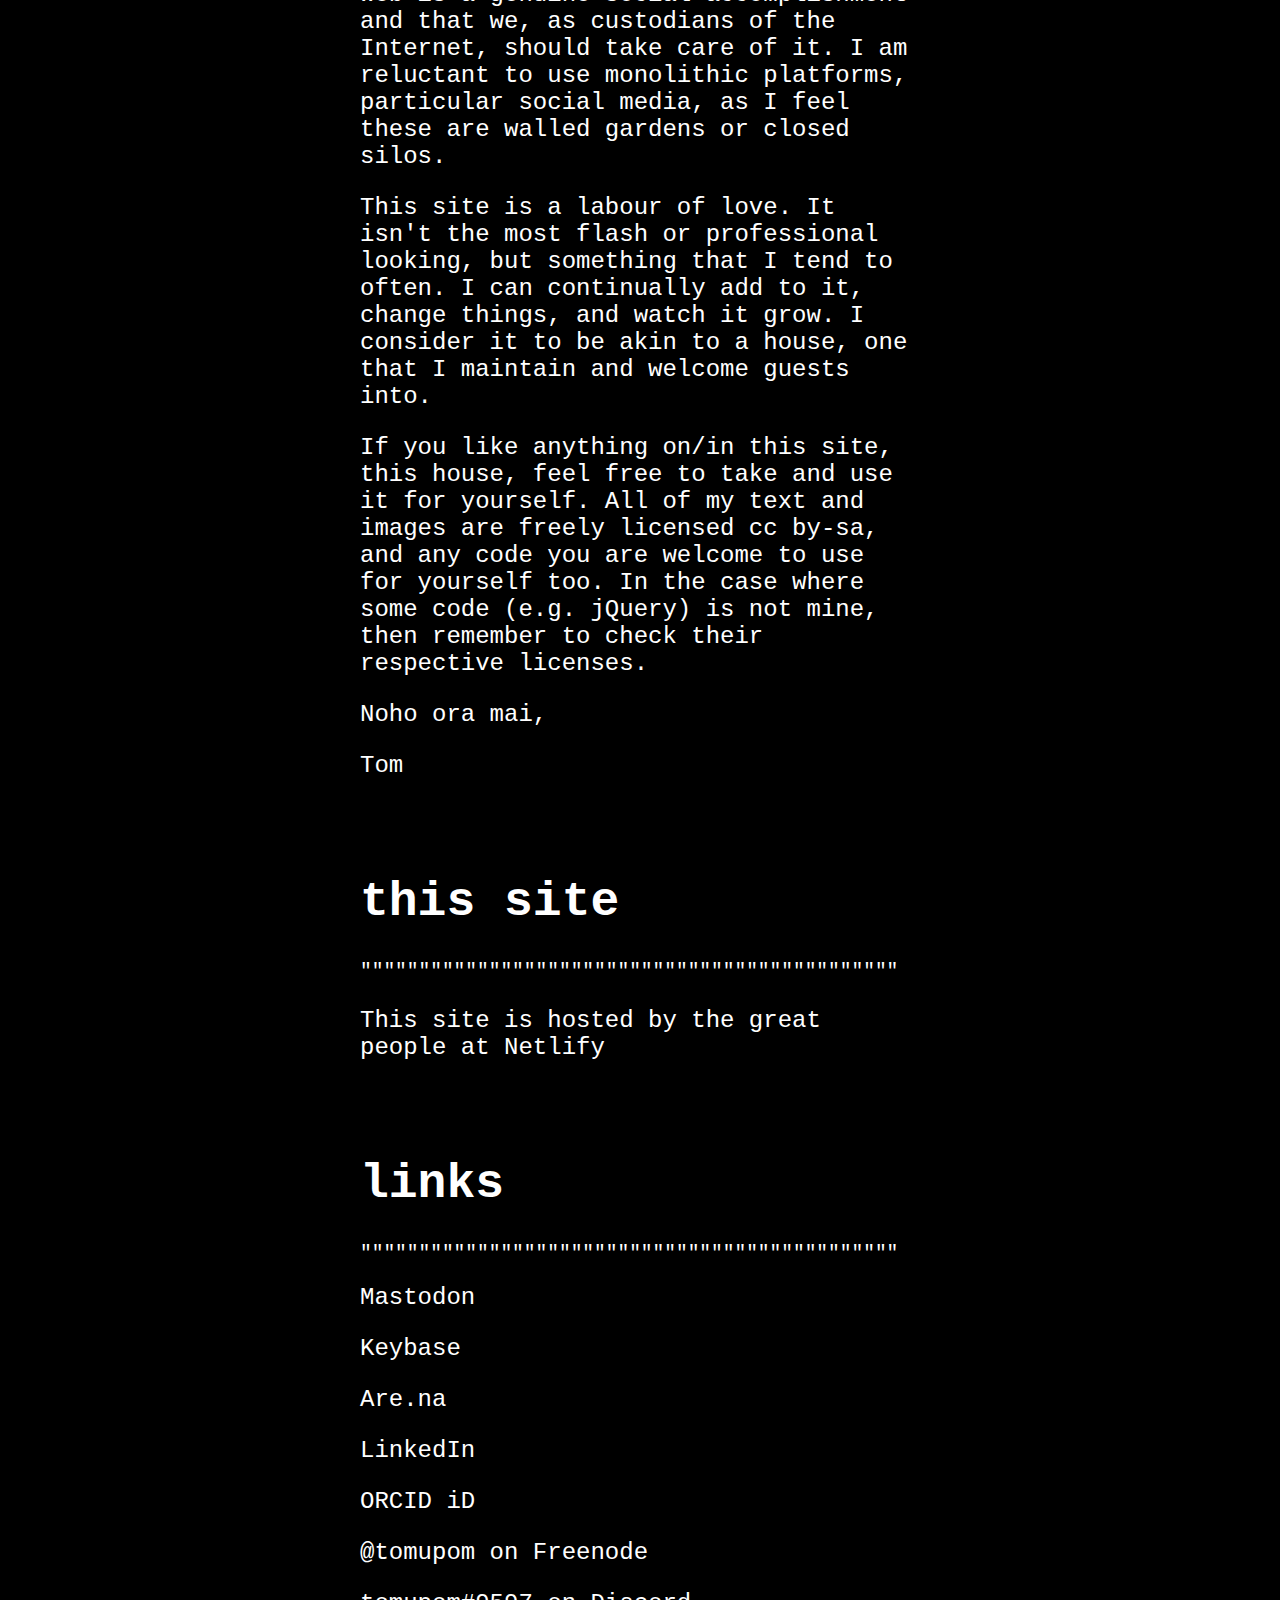
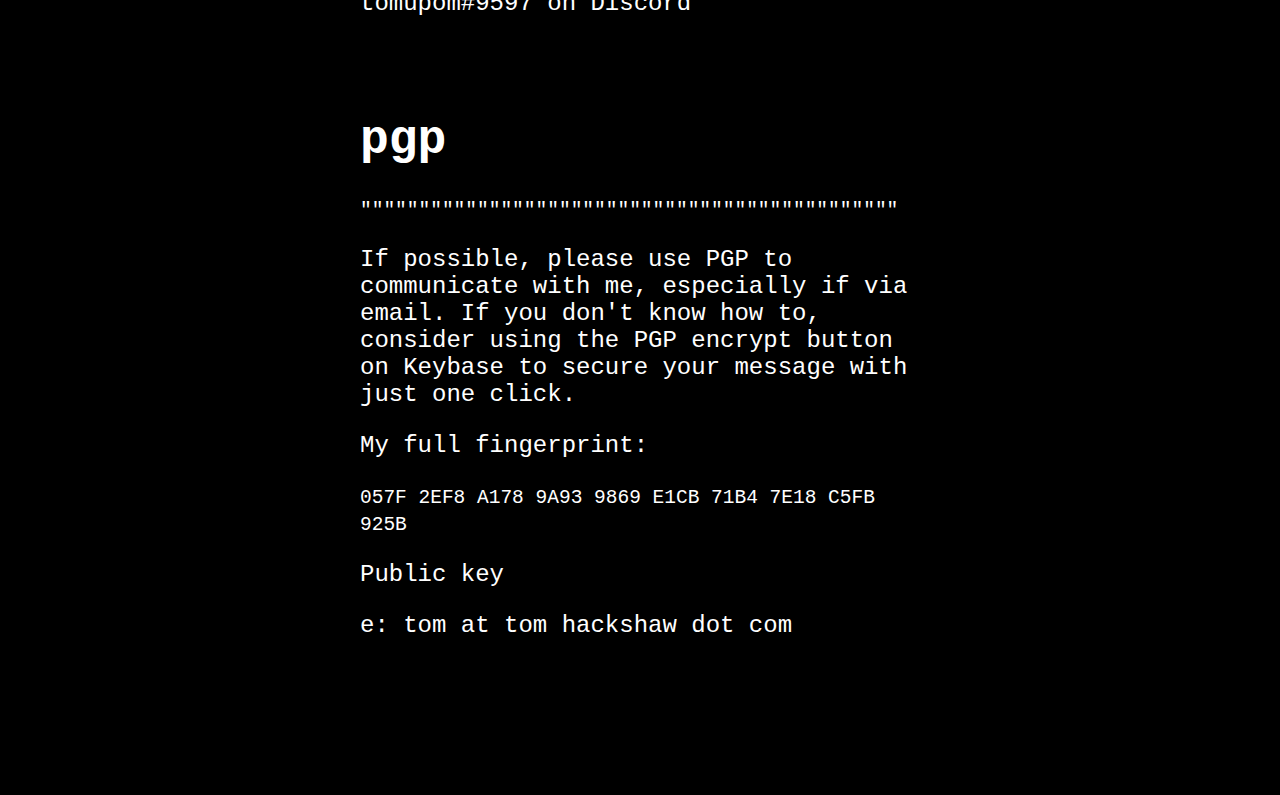
==== commit 5560c344: "Added poem and spacing" ====
--- a/about.html
+++ b/about.html
@@ -12,64 +12,29 @@
 
 <div id="everything">
 <pre>
-I7IZOO8ZIOD8DMO7MMNO777ZDDNMMMNNDMMDZOOZZDDDDND88D:,,,,,,7$$
-I7IZOOZZZ888ND$IMMMDDD8MMMMDMMNMDMMNNMMNMMNDDND8O$,,,,,,,7$$
-7$7ZOZ$OZ8NDD8$?$$DNNMMDNDNZO$??IIIZ$MNMNNNNNDD8Z$,,,,,,:77$
-I$ZNMDDDD88888888NDNMDZI===+=~=+===++?IZMMNND88OZI:,,,,,~777
-7OOO888888OOOOOO8NNNZ+==~~~~:~~~~~==++II$8DDN8OZZ?,::,,,~777
-8O8OOOOZZZZZZZOODD7?~~~~::~~~~~~====+???I$8NNDOZ$+~:::,,:I77
-OZZ$+:::7$$$7=INOI?~:::::~~==~~~~=~==???I$NDMMOZ7::~~::,,I77
-$$~::,,,~7I=~7MD8I~::::,:::~~::,:~=I88DD8$ODMM8=::::,::,,~II
-~::,,,,,,::~~8MNZ==:::,.:::::::~+$ZD8ZOZO8NO8MZI~+~:,~,,,,?I
-::,,,,,,,,:::NNOO+=778D88$7=~~=?7$$$7?+I77$8OM8I=~=:::,:,,,:
-onc,e,,,,:,:ODMOIZ7Z+++????+=~+I7Z$I::=?7$$$ZMNZ?=~=~::::,,,
-,,,t,he,:,,,+DDD?7+~,,:+???=:.:+Z$I==~=?7$Z$$DMZ$7I7I?=~::,,
-,,,,,,,,,,,:+NM7?=~~::=I$I=:::~I$+$?IZ8NNM8Z$ZMOZZZ$$77?~~:,
-,,r,o,ckets:DNN?=~=+ZN8Z$7::::~IZI++=+II$$II7$MDO88Z$777I?~:
-,,,a,re,,,~:+8N=~::+??I+~:,:~:~+777?=~~~~~=+77MMOZ$$$$7777?~
-,,,,,up,,=~:7ND=:,,..,,,,.:::.:=I$ZI+=~:~~++I7OM8OZZ$Z$777I?
-,w,h,,,o,:,:+ZND=,,...,,,,,::==I$$Z$7?==~:~~+I7$D8OOZ$Z$777I
-,,,,,,,,:::+DD8~,,...,,,::~NMZ7$ZMD$Z7=~~~=?I$$D88OOOZ$$777I
-,,,,,,,,,~,ID88~:,,,.,:~::??=+?7ZOOOOZZ??+?I7$$88OOOZZ$$777I
-,,,w,,i,ll,+=OZ~::::,~=,::~~+??7$$ZOOOZZI7I7$$$Z8OOZZ$$$$77I
-,,,,,,,:::::~7?+~~:~~=~:~=+::~==+IIII$OZ77ZI7$$$Z8OOZZ$$777I
-,,,,,,::,:~:=:=~~~~~=~:=~:=+==+I$$$ZO88OZ7$+7$$D88OOZZ$$$77I
-,ca,re,,,:+=:~===~~~+~?I$IZOZO$?7I77$NMN$+I=Z$$N88OOZZZ$$777
-,,wh,,en,,,::~?~=~=::=~~+??++~~++I7$ZZZ7II7I$$$DD8OOOZZ$$777
-,,,,,,,,,,~=:,::++~=:~:::=~==?II$$ZZZZOO77$Z$$$D888OOOZ$$777
-,,,t,,hey,,:,~~:~+==~~~:::~==?IZ8ZZZZZZZZ$$ZZ$DD88OOOZZZ$$77
-,,,,f,a,,ll,,,::::+======~~~~==?7I$$ZZZZZ$Z$ZZZND88OOOZZ$$$7
-,,,,,,,,,,,,,,,:,?+I+==~~~~~~~+?I77I$$ZZZZO$$NDDDN88OOZZZ$$7
-:,,,,,,,,,,,,,,::=+??==~~~~==+?+II$77$$$ZZOZONDD88D88OZZZ$$7
-,,,,,,,,,,,,,:,,:~:~?I??~===+++I?I7ZZ$$ZOOZ8O8DD88D88OOZZ$$$
-,,,,,:,,,,,:,,::::~~~7II?+=?II77Z$O$7O8OO8OZO888DDD88OOZZZZ$
-:,,,,,,,,,,:,,,,:+$?$D?$III77O$7Z$O$Z8OO8ZOZZO8888888OOZZZZ$
-</pre>
-<br><br>
-
-<pre>
   ==::~:,,.~,.,,,......,......,,,::I7777~~
   :..::~:,,:,,,..,===+??++=,...,,:~I777I=~
   ~::,,:::::,,.:???III?I??+==,,.::~7I77I==
   :::~~~~~~=,:+IIIII?I????++=~..,:=?I7II==
   ~II77I=??.,+III7IIIIII?=,,,~:..?IIII77==
-  I7777IIII.:??+~~:+II?=~~==~~,:.=??I777I=
-  777777II..=:~?++++?I+~~=I?+~~~.:+I?IIII7
-  77777I77=.+??I7+++?7?~==~=:~~~.:~~==?III
+  when7IIII.:??+~~:+II?=~~==~~,:.=??I777I=
+  night7II..=:~?++++?I+~~=I?+~~~.:+I?IIII7
+  fallsI77=.+??I7+++?7?~==~=:~~~.:~~==IIII
   7777777I..???:,~~III+~+??==~==,,::~===?I
-  777777?I+.IIIIIII7II?+~=??II?=~.:~~:~==?
-  77777II?=,I777777I??=~~~+?II?=~,::~~====
-  77777I7I.,I7777II?,+~::::=??+=~,:::~~===
-  77777I7+=~III7I7II?+=~~:::==+~~:,::~~~==
+  hang77?I+.IIIIIII7II?+~=??II?=~.:~~:~==?
+  up777II?=,I777777I??=~~~+?II?=~,::~~====
+  the77I7I.,I7777II?,+~::::=??+=~,:::~~===
+  phoneI7+=~III7I7II?+=~~:::==+~~:,::~~~==
   7777IIII???I??II+II?+=~=:~:~~~~:,::~~~==
-  777777??I???I++=~~::====:.,+=:~,,::~~~==
-  777777?I?I??IIII????++=~~:===~~,,:::~~~=
-  7777777IIII???IIII?+~:~~:~~~~~~,,:::~~~=
-  77777777III+?+??????+==~~~~~:~,.,:::~~~=
+  and777??I???I++=~~::====:.,+=:~,,::~~~==
+  watch7?I?I??IIII????++=~~:===~~,,:::~~~=
+  the7777IIII???IIII?+~:~~:~~~~~~,,:::~~~=
+  moon7777III+?+??????+==~~~~~:~,.,:::~~~=
   I77777777II?=++?II?++===~~~:~:.,,,,:~~~~
   7I7777777I7I?+=++?++==~~~::::::,,,:::~~~
   III7777I77I?:~?~===:=:~~:::::~:,:,::::~~
 </pre>
+<br><br><br><br>
 <div class="stage">
   <a href="#about" class="button">about</a>
   <a href="#this-site" class="button">this site</a>
@@ -155,11 +120,6 @@
 
 </div>
 <!-- CONTACT END -->
-
-<!-- SPACER START -->
-<div class="spacer"></div>
-<!-- SPACER END -->
-
 </div>
 </body>
 
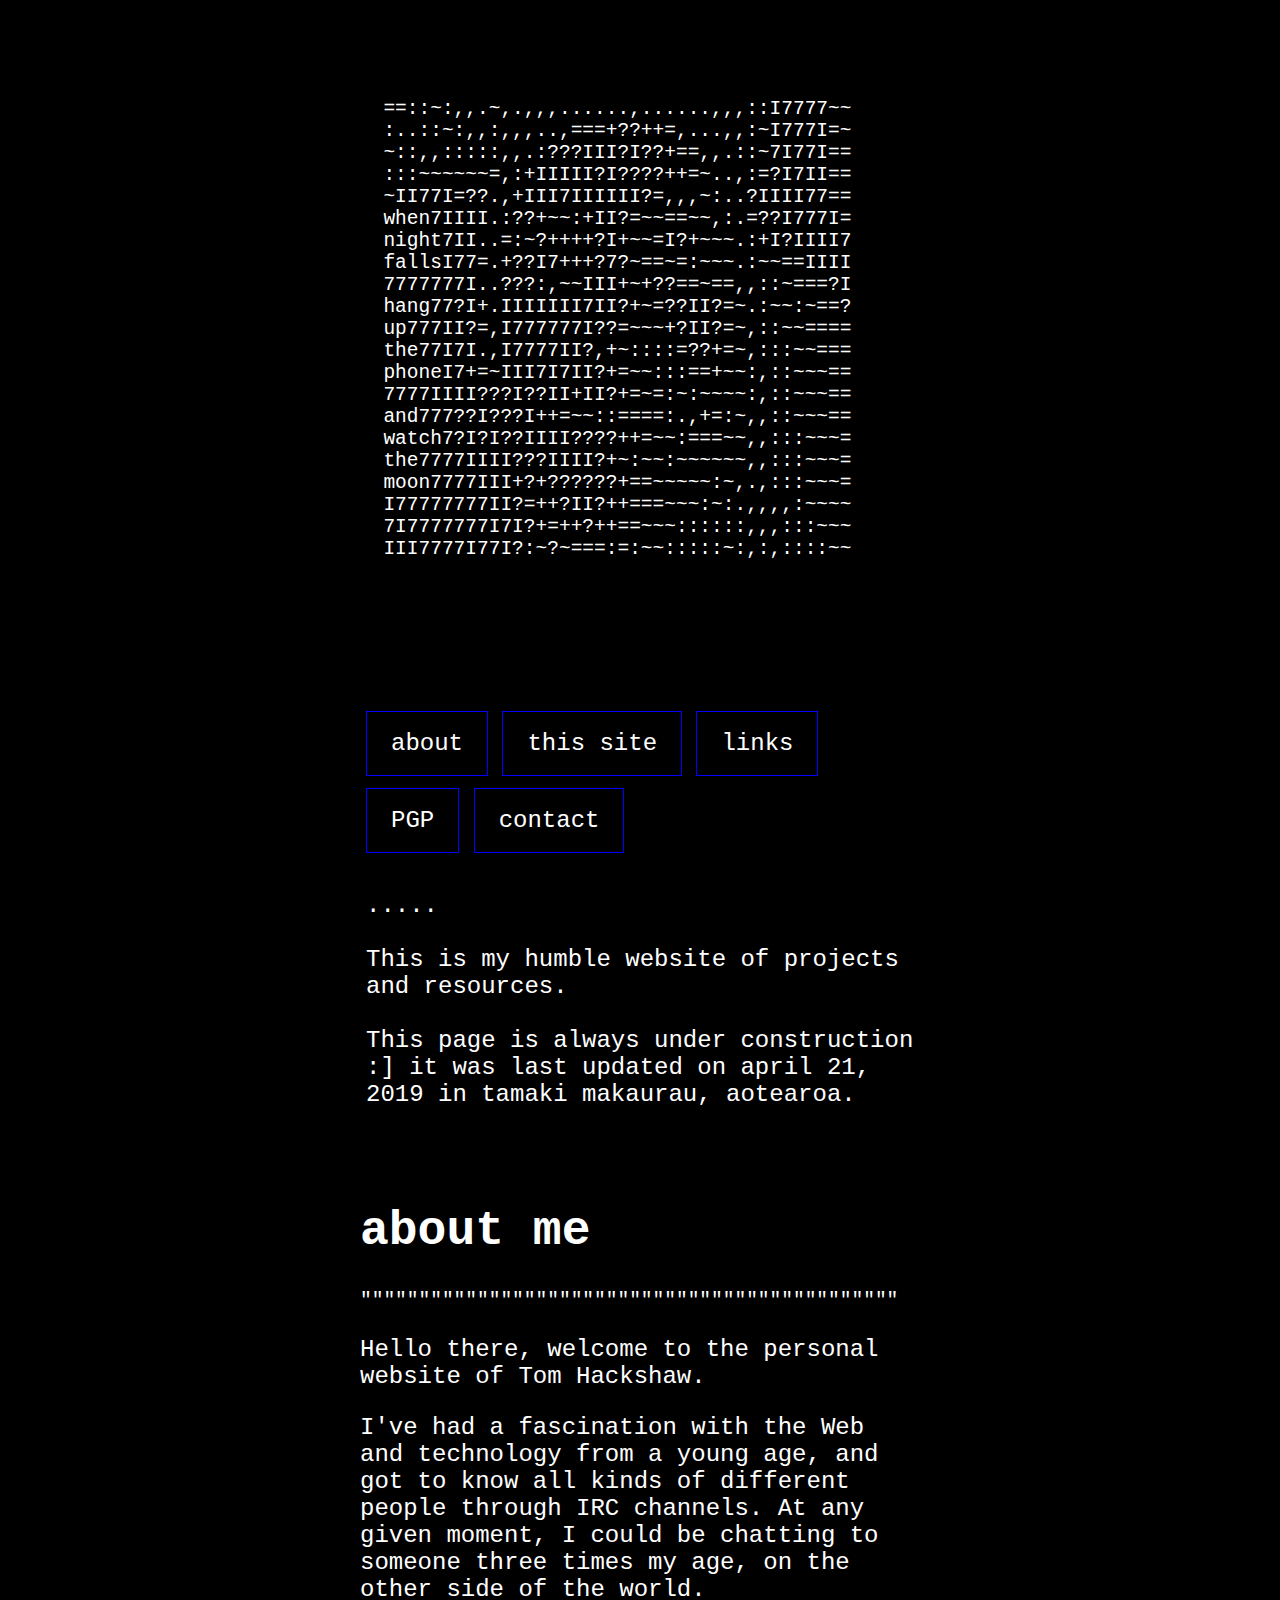
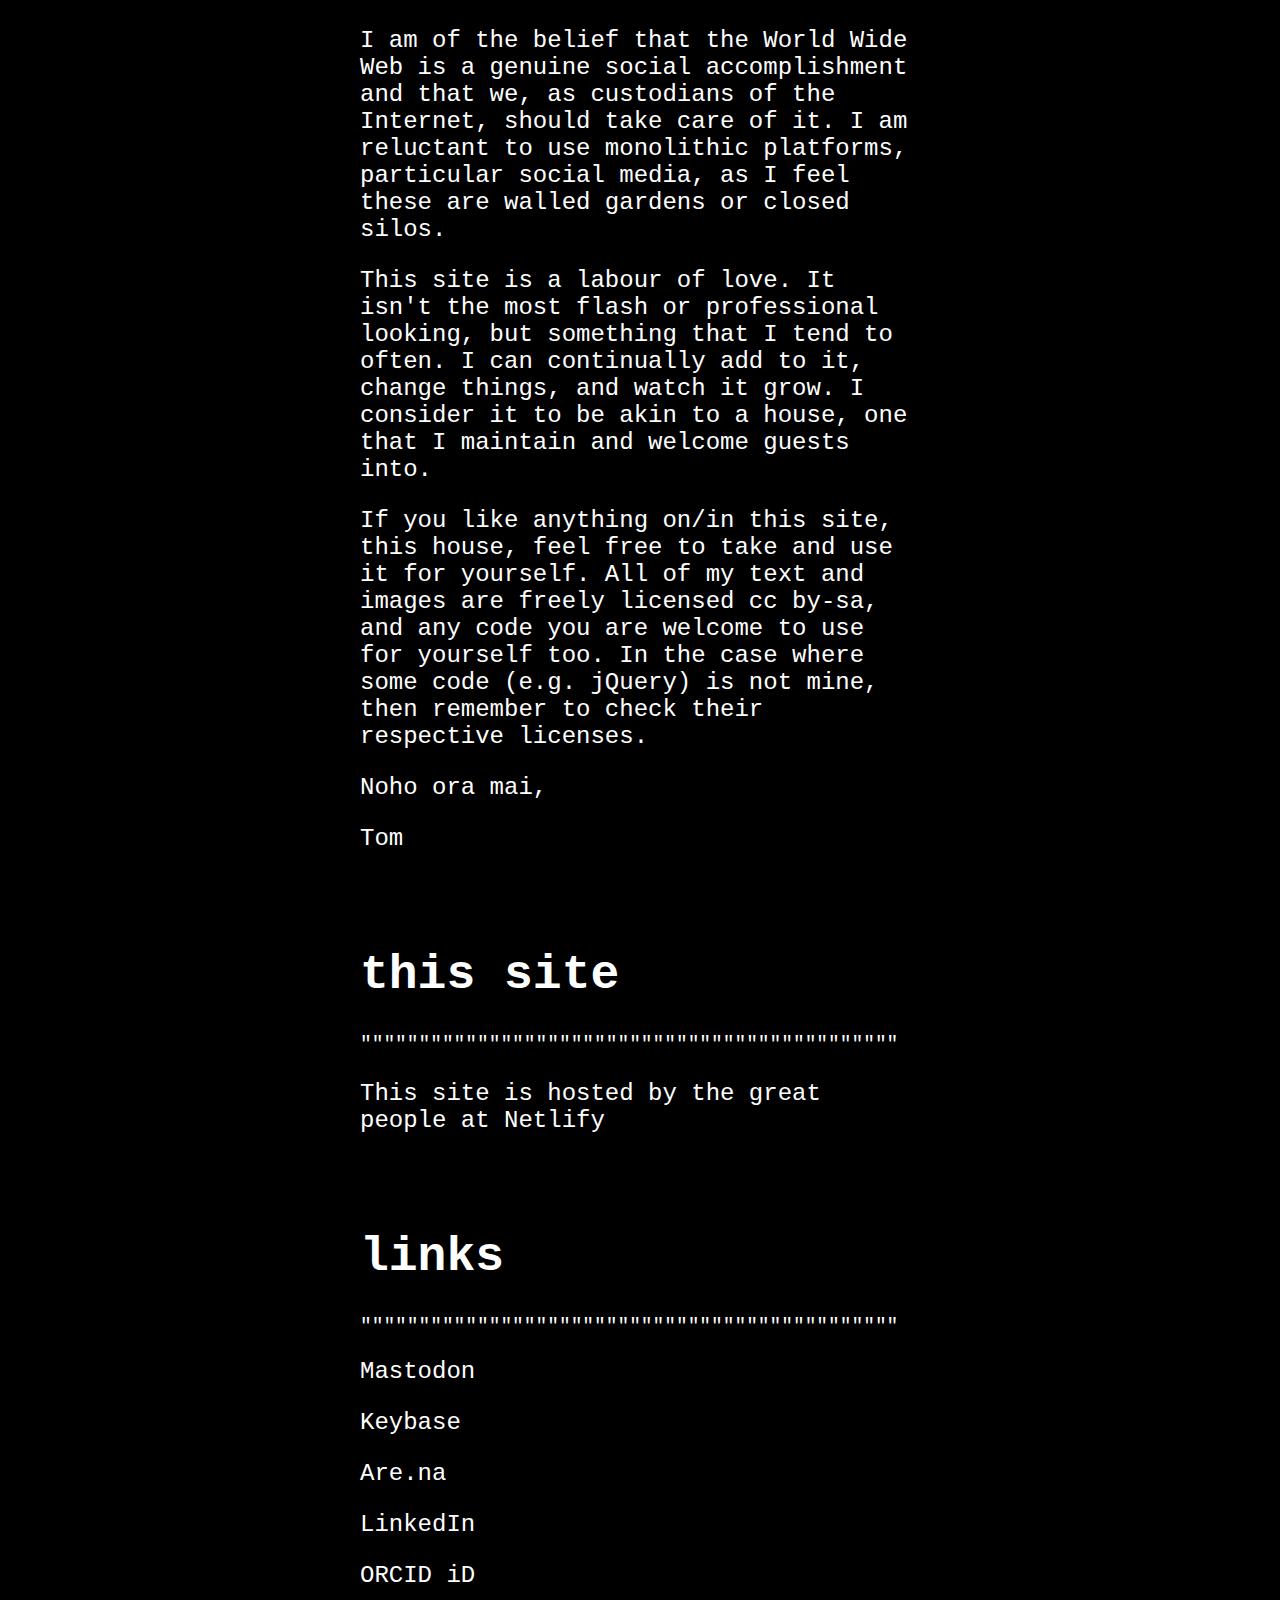
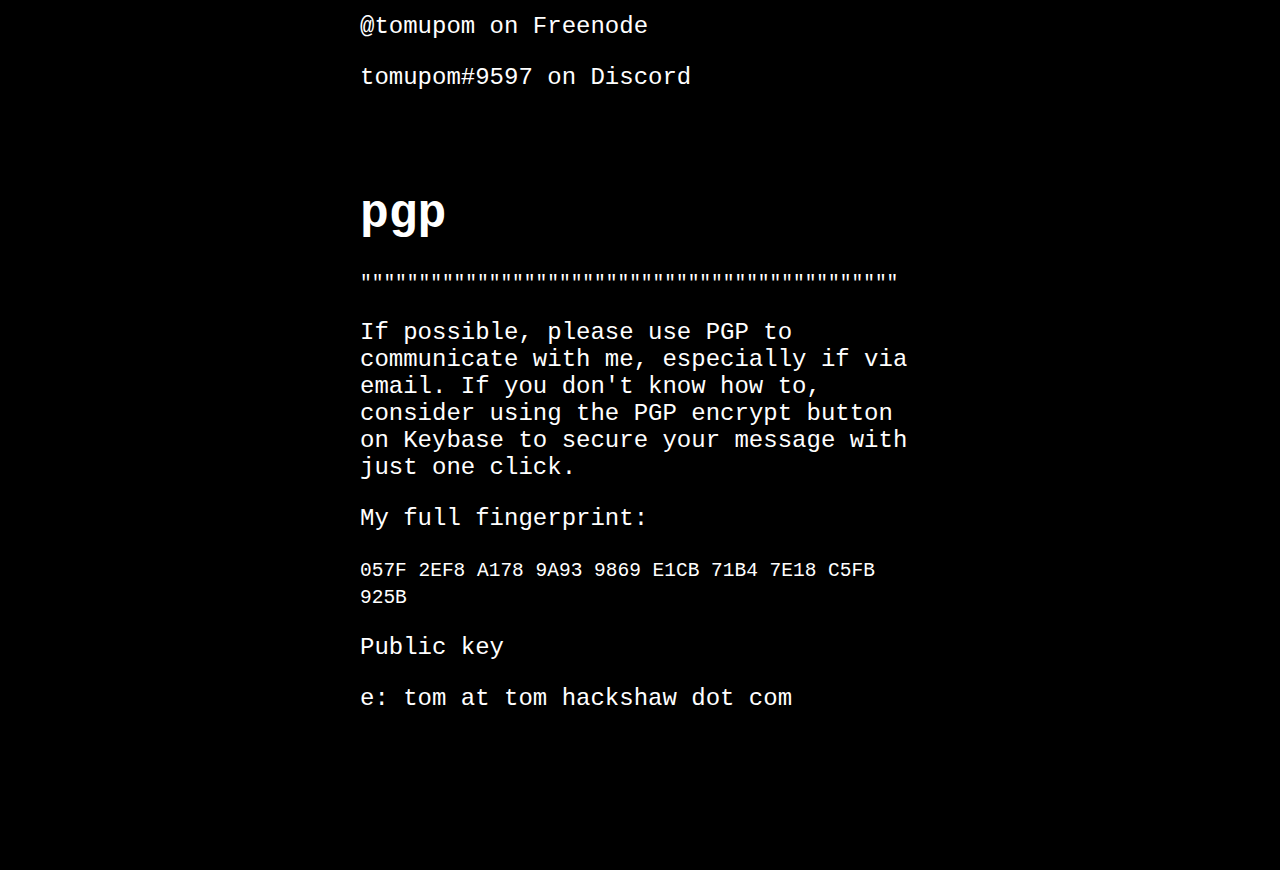
==== commit bbe1cac9: "Spacing" ====
--- a/about.html
+++ b/about.html
@@ -11,6 +11,7 @@
 <body>
 
 <div id="everything">
+  <br><br>
 <pre>
   ==::~:,,.~,.,,,......,......,,,::I7777~~
   :..::~:,,:,,,..,===+??++=,...,,:~I777I=~
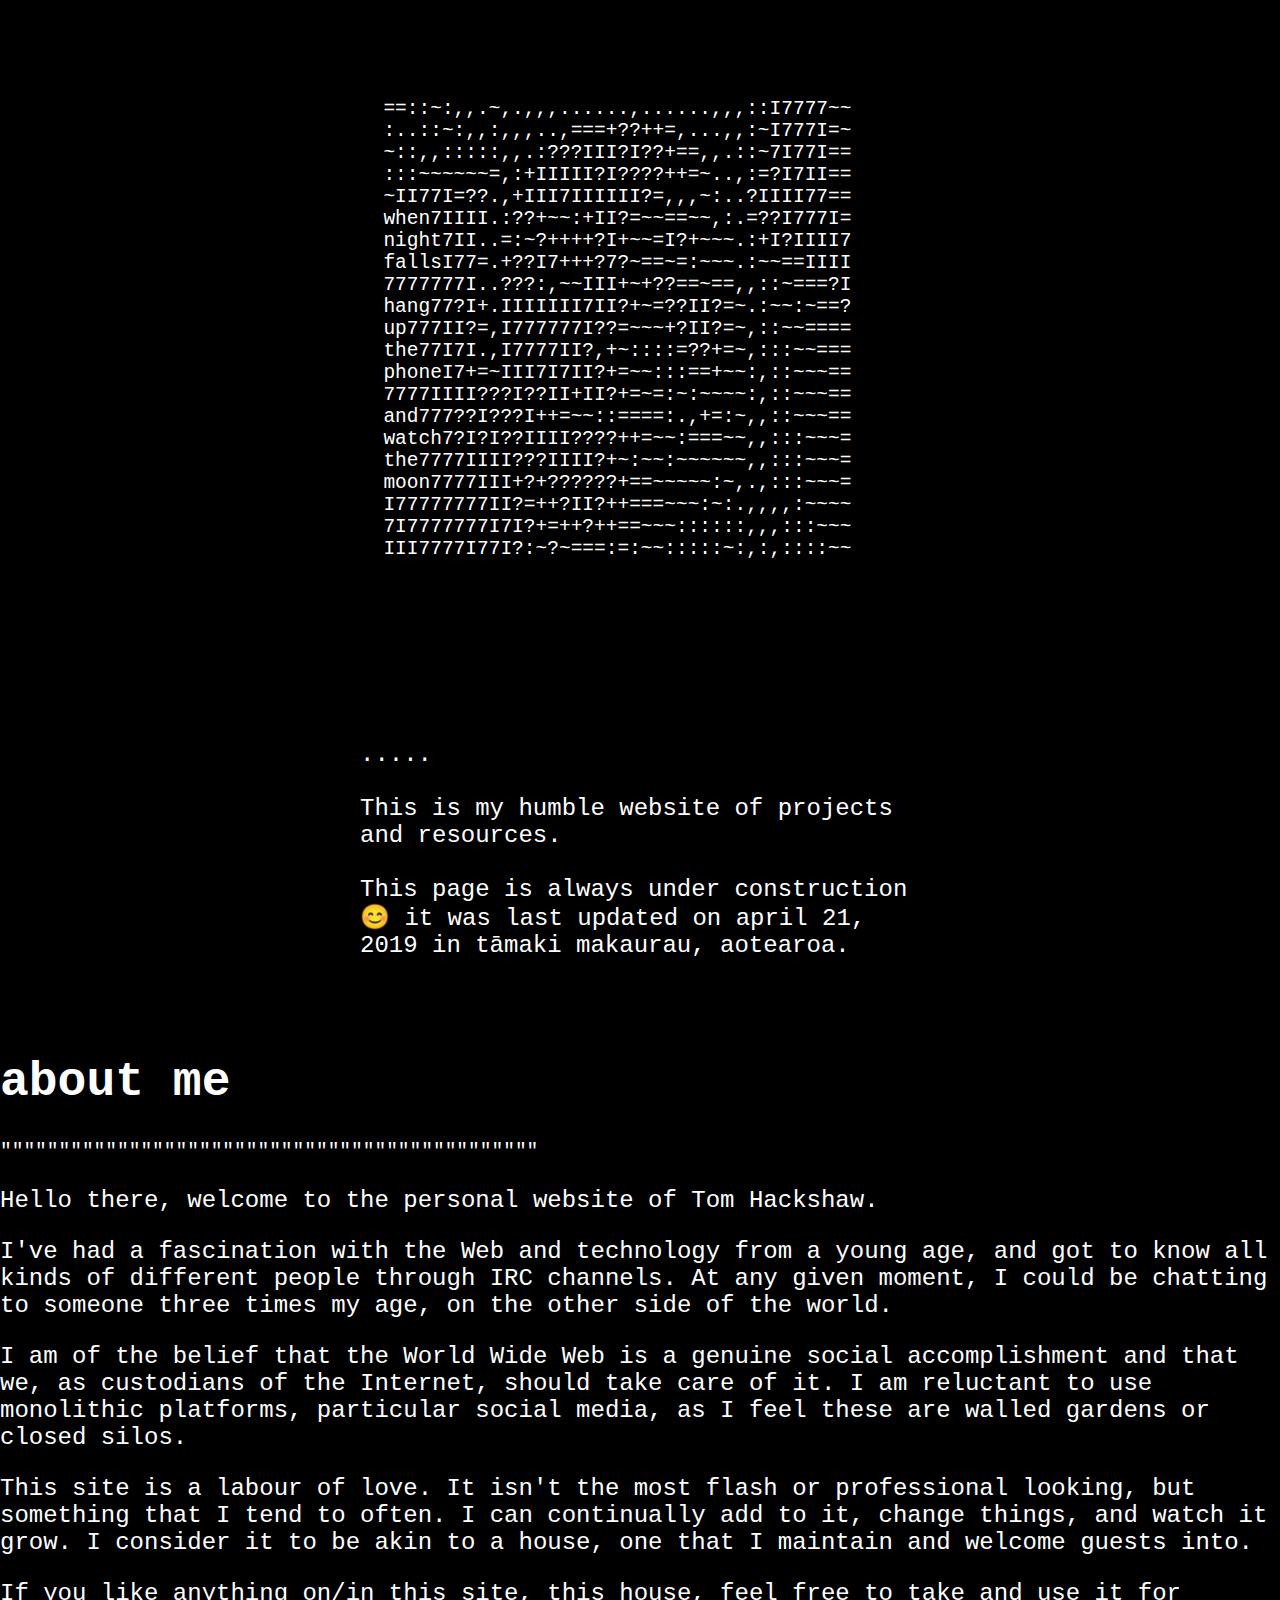
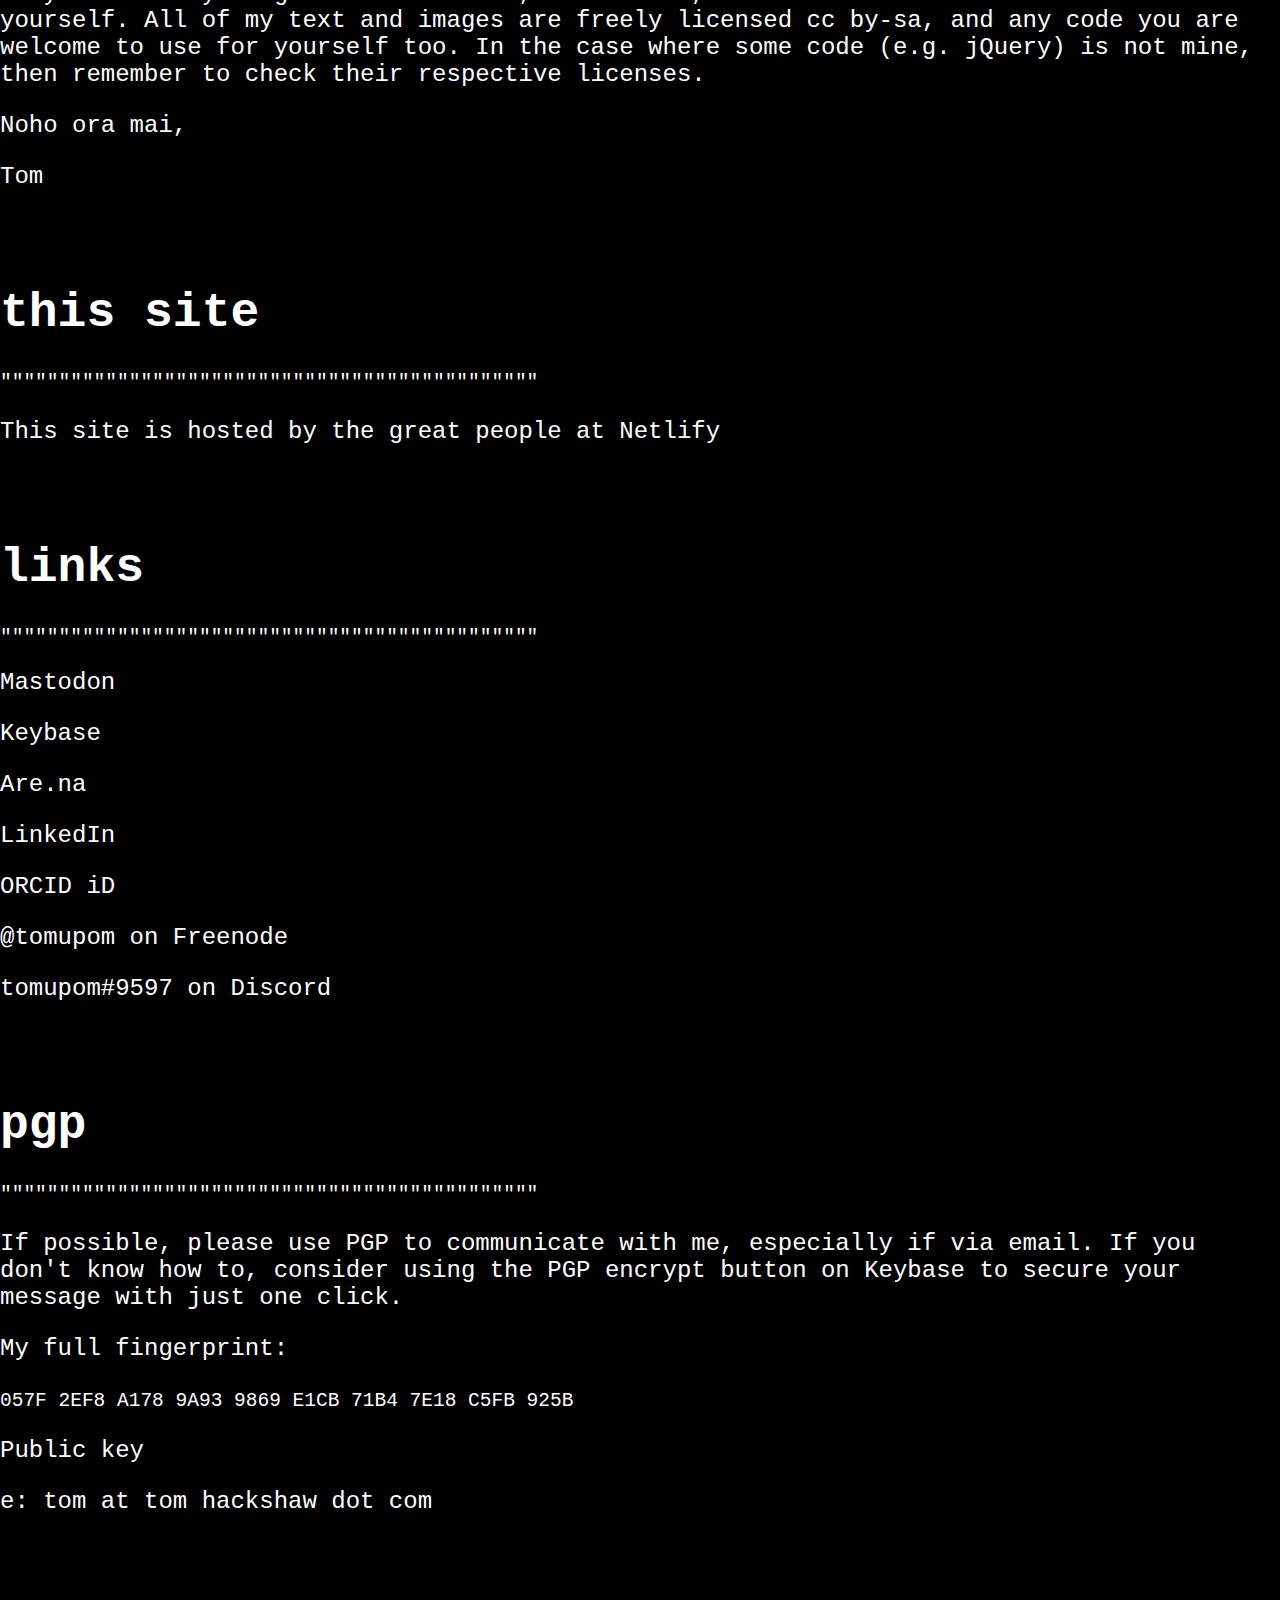
==== commit bb99b046: "Smiley" ====
--- a/about.html
+++ b/about.html
@@ -36,16 +36,10 @@
   III7777I77I?:~?~===:=:~~:::::~:,:,::::~~
 </pre>
 <br><br><br><br>
-<div class="stage">
-  <a href="#about" class="button">about</a>
-  <a href="#this-site" class="button">this site</a>
-  <a href="#links" class="button">links</a>
-  <a href="#pgp" class="button">PGP</a>
-  <a href="#contact" class="button">contact</a>
+
   <br><br>.....<br><br>
   This is my humble website of projects and resources.<br><br>
-  <!-- it's on both https:// and dat://... <a href="url.txt">more</a><br /><br /> -->
-  This page is always under construction :] it was last updated on april 21, 2019 in tamaki makaurau, aotearoa.
+  This page is always under construction 😊 it was last updated on april 21, 2019 in tāmaki makaurau, aotearoa.
 </div>
 
 <!-- ABOUT START -->
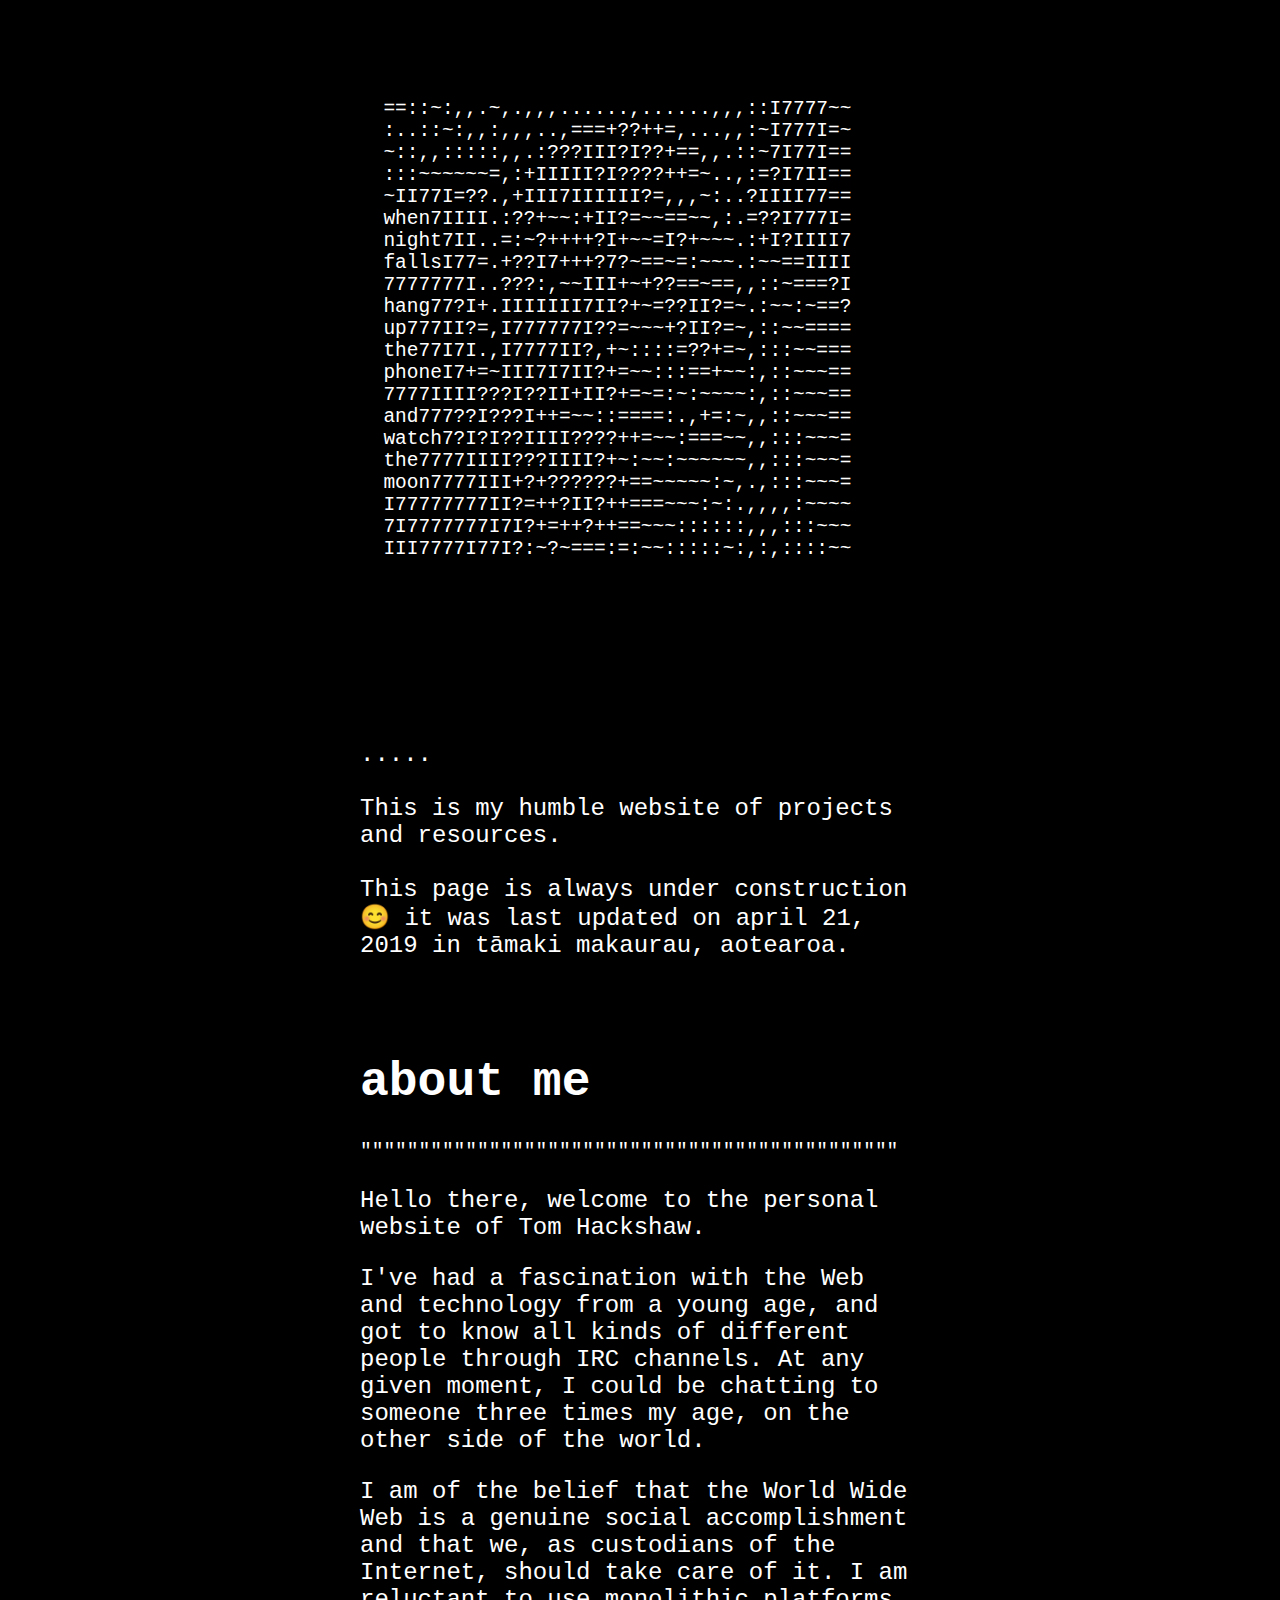
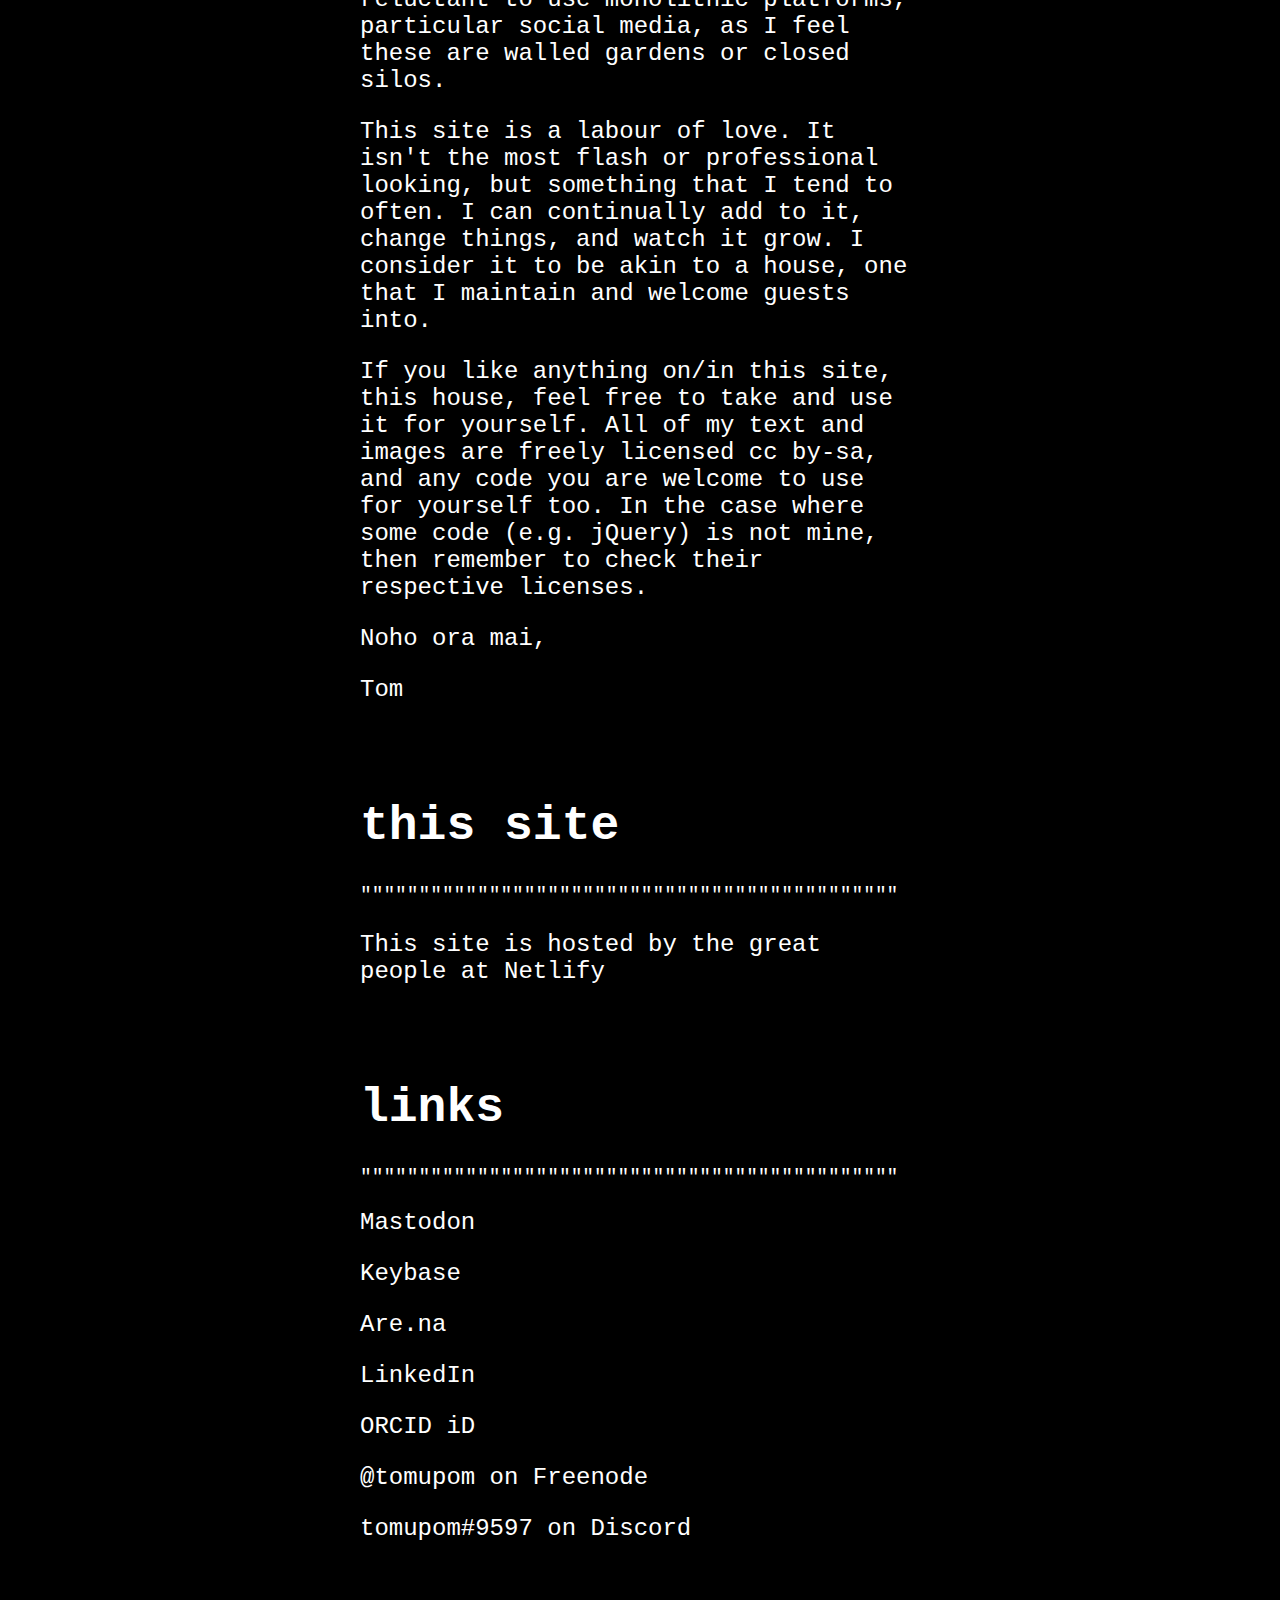
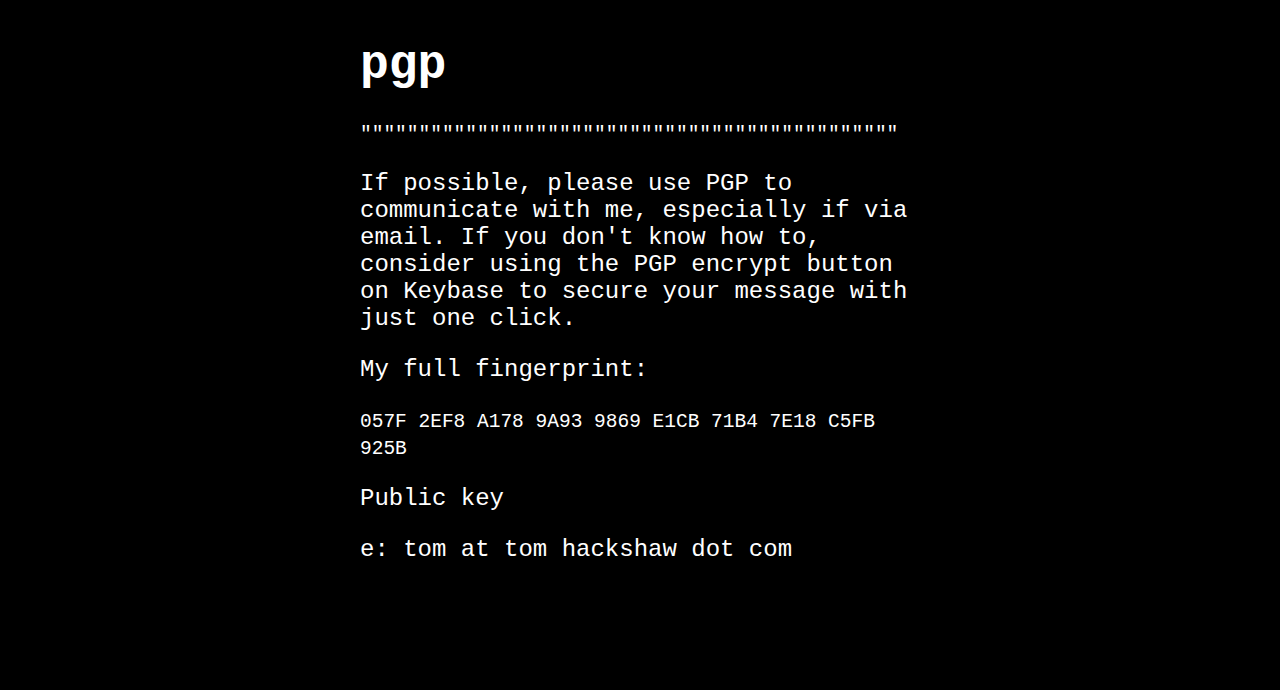
==== commit 1bbbb24b: "Removed divs" ====
--- a/about.html
+++ b/about.html
@@ -40,10 +40,7 @@
   <br><br>.....<br><br>
   This is my humble website of projects and resources.<br><br>
   This page is always under construction 😊 it was last updated on april 21, 2019 in tāmaki makaurau, aotearoa.
-</div>
 
-<!-- ABOUT START -->
-<div id="about">
   <h1>about me</h1>
 <pre>
 """"""""""""""""""""""""""""""""""""""""""""""
@@ -59,11 +56,7 @@
 
 <p>Noho ora mai,</p>
 <p>Tom</p>
-</div>
-<!-- ABOUT END -->
 
-<!-- THIS-SITE START -->
-<div id="this-site">
   <h1>this site</h1>
 <pre>
 """"""""""""""""""""""""""""""""""""""""""""""
@@ -71,11 +64,6 @@
 
 <p>This site is hosted by the great people at <a href="https://www.netlify.com/about/">Netlify</a></p>
 
-</div>
-<!-- THIS-SITE END -->
-
-<!-- LINKS START -->
-<div id="links">
   <h1>links</h1>
 <pre>
 """"""""""""""""""""""""""""""""""""""""""""""
@@ -89,11 +77,7 @@
   <li><a href="https://webchat.freenode.net/">@tomupom</a> on Freenode</li>
   <li><a href="https://discord.gg/"></a>tomupom#9597 on Discord</li>
 </ul>
-</div>
-<!-- LINKS END -->
 
-<!-- PGP START -->
-<div id="pgp">
   <h1>pgp</h1>
 <pre>
 """"""""""""""""""""""""""""""""""""""""""""""
@@ -104,18 +88,10 @@
 
 <p><a href="https://keybase.io/tomupom/pgp_keys.asc?fingerprint=057f2ef8a1789a939869e1cb71b47e18c5fb925b">Public key</a></p>
 
-</div>
-<!-- PGP END -->
-
-<!-- CONTACT START -->
-<div id="contact">
 <p>
 e: tom at tom hackshaw dot com
 </p>
 
-</div>
-<!-- CONTACT END -->
-</div>
 </body>
 
 </html>
